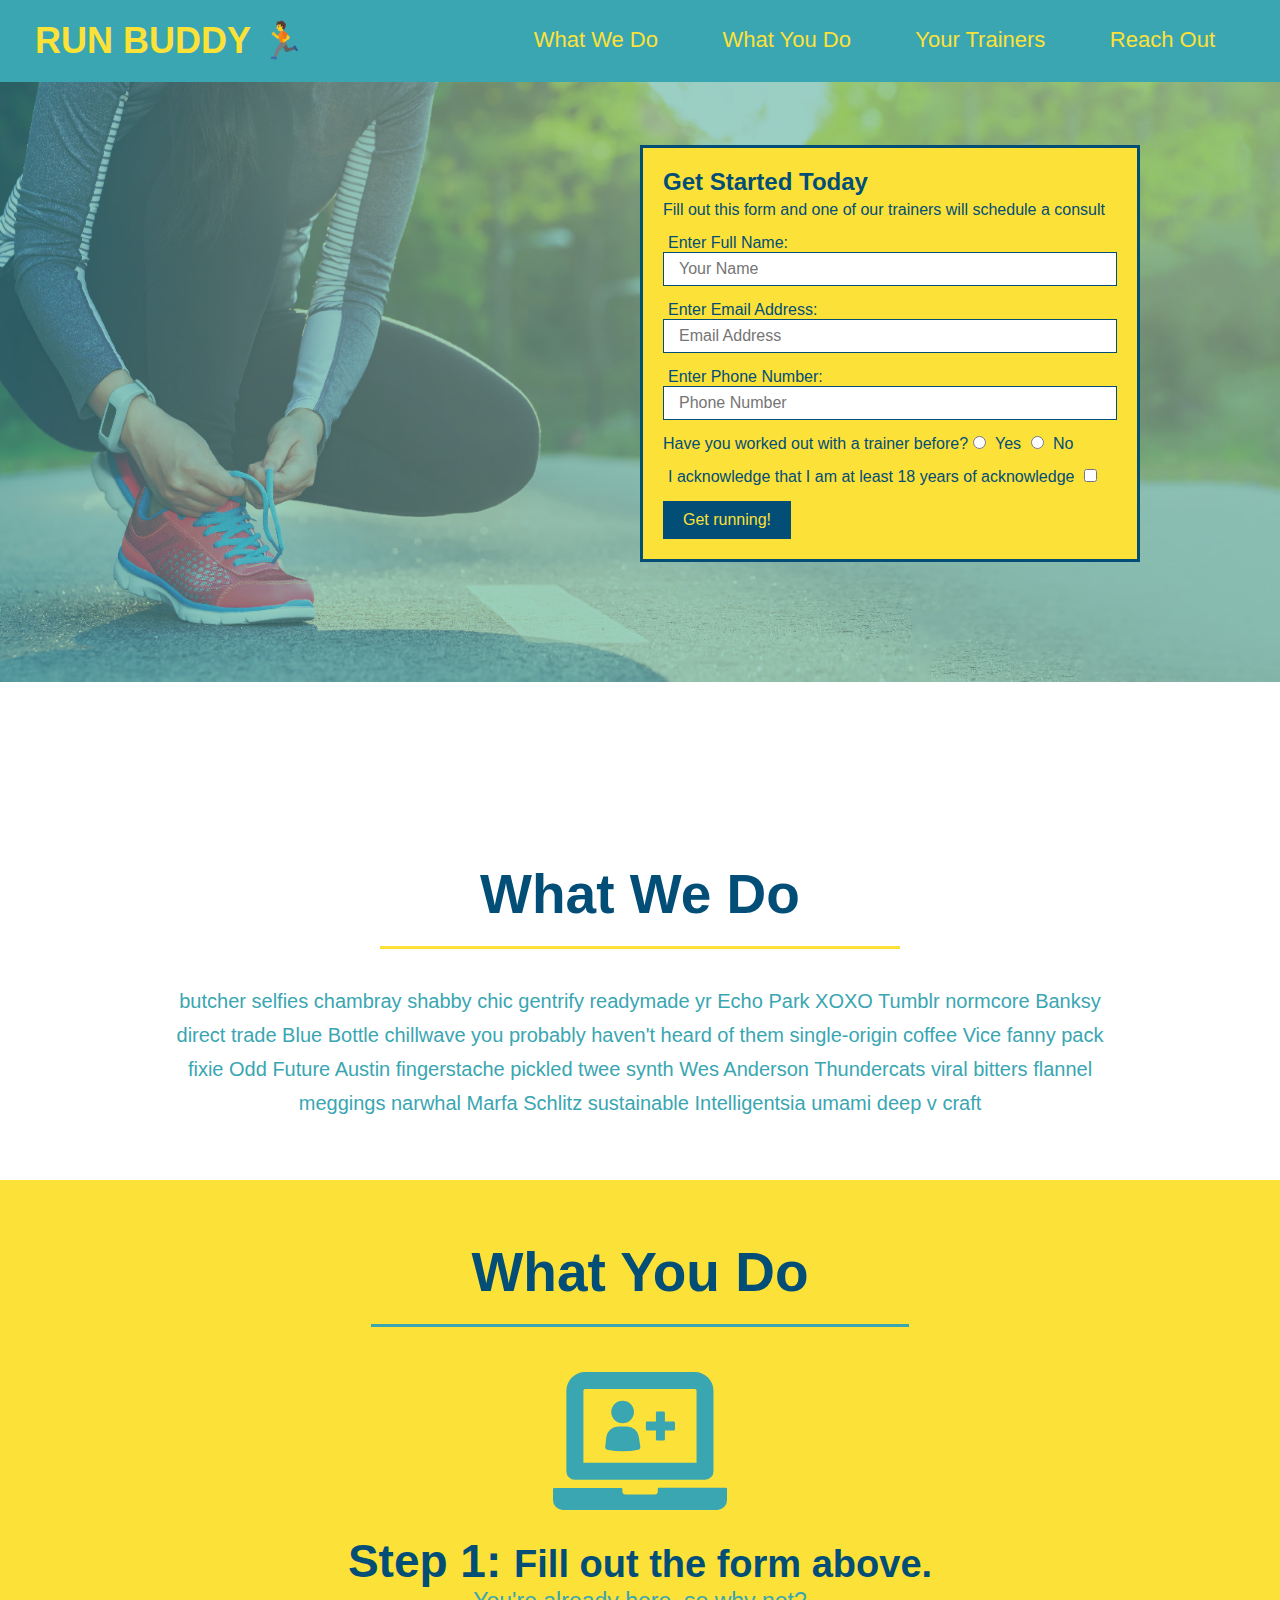
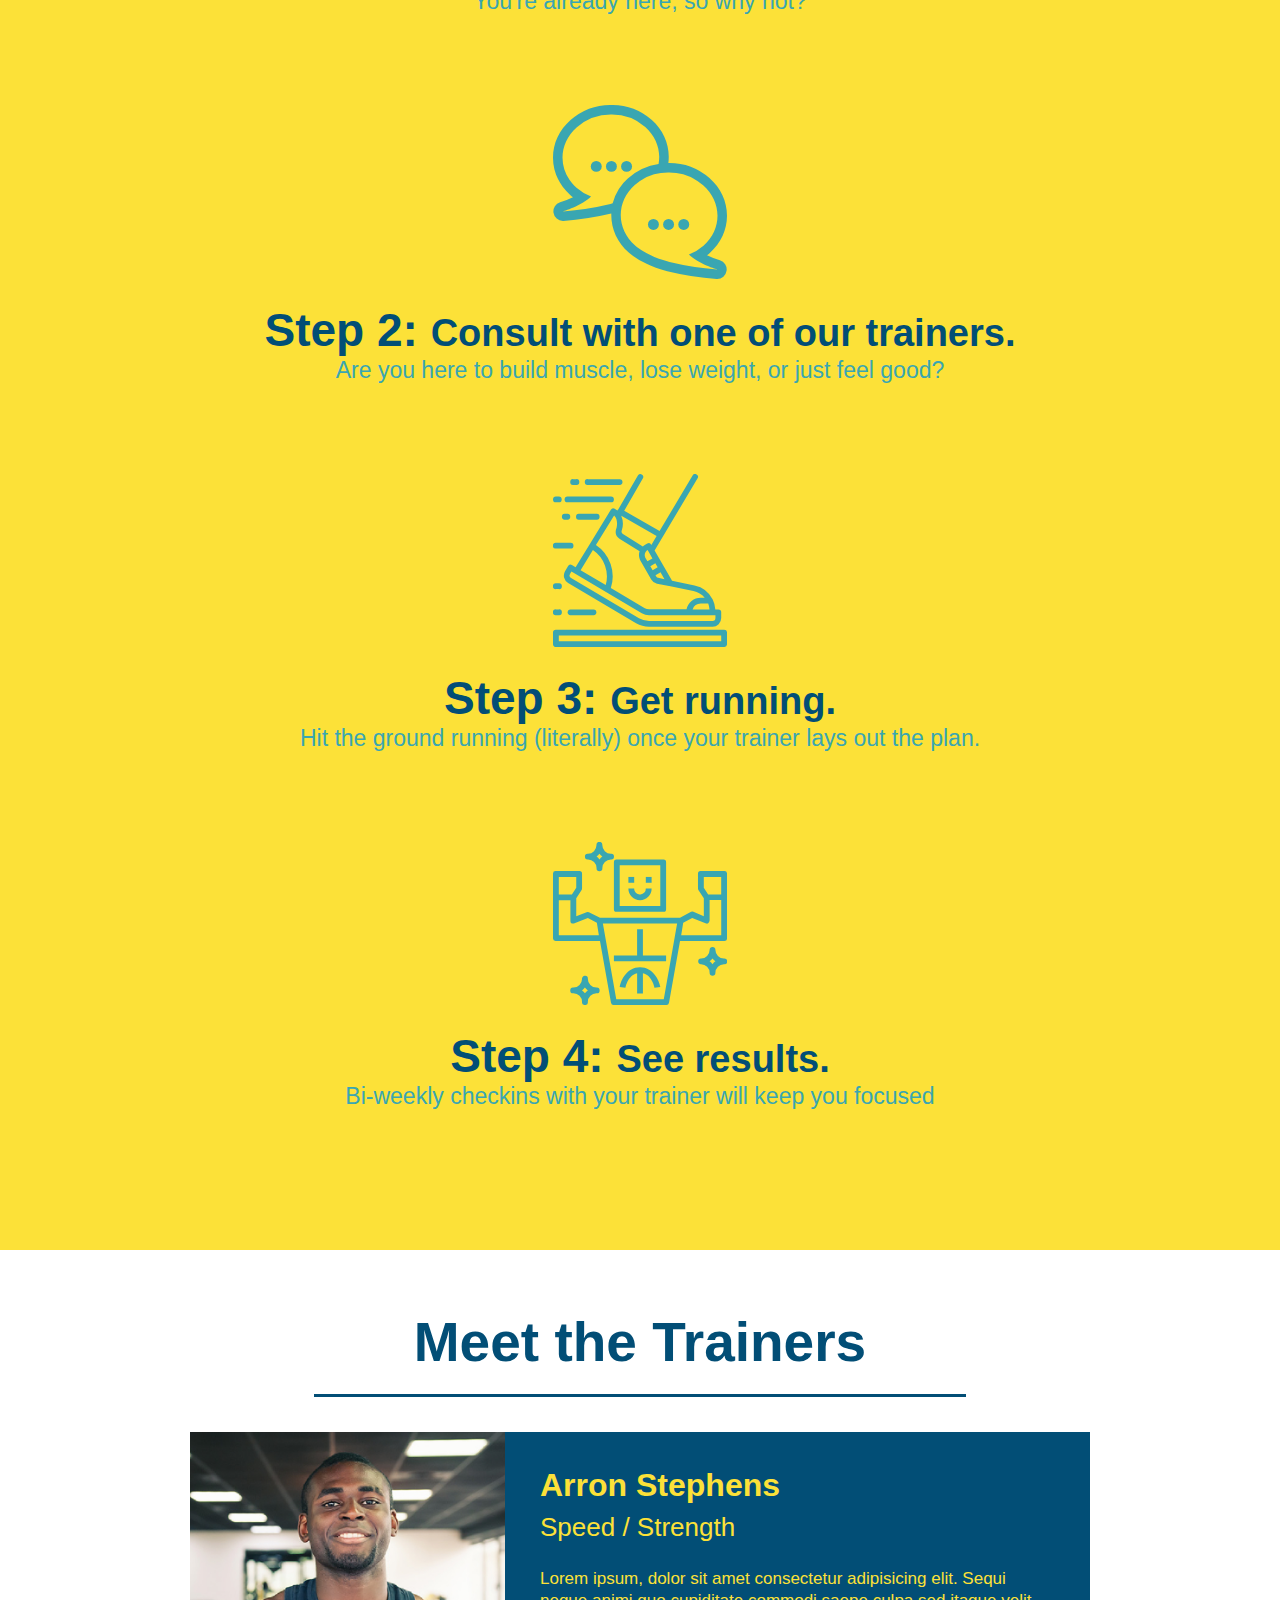
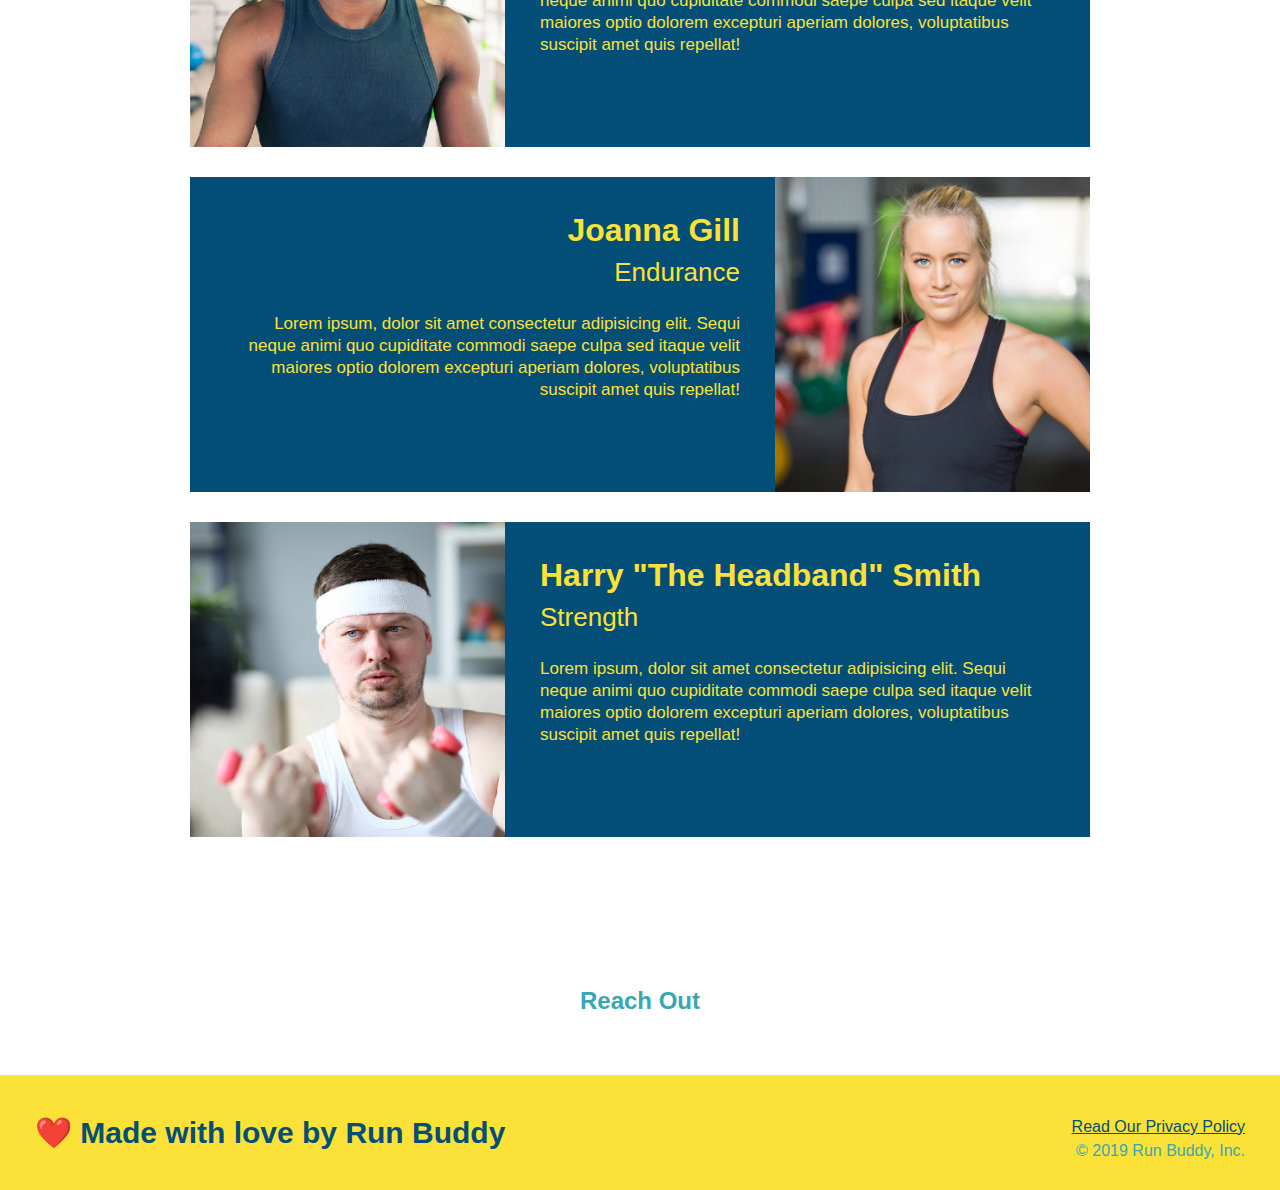
==== index.html @ ec2bb110 "completed meet the trainers section" ====
<!DOCTYPE html>
<html lang="en">
  <head>
    <link rel="stylesheet" href="./assets/css/style.css" />
    <meta charset="utf-8" />
    <title>Run Buddy</title>
  </head>

  <body>
    <!-- navigation -->
    <header>
      <h1>
        <a href="/">RUN BUDDY 🏃</a>
      </h1>
      <nav>
        <!-- Unordered list element -->
        <ul>
          <!-- List item element -->
          <li>
            <!-- Anchor element -->
            <a href="#what-we-do">What We Do</a>
          </li>
          <li>
            <a href="#what-you-do">What You Do</a>
          </li>
          <li>
            <a href="#your-trainers">Your Trainers</a>
          </li>
          <li>
            <a href="#reach-out">Reach Out</a>
          </li>
        </ul>
      </nav>
    </header>

    <section class="hero">
      <div class="hero-form">
        <h3>Get Started Today</h3>
        <p>
          Fill out this form and one of our trainers will schedule a consult
        </p>
        <form>
          <label for="name">Enter Full Name:</label>
          <input
            type="text"
            placeholder="Your Name"
            name="name"
            id="name"
            class="form-input"
          />
          <label for="email">Enter Email Address:</label>
          <input
            type="email"
            placeholder="Email Address"
            name="email"
            id="email"
            class="form-input"
          />
          <label for="phone">Enter Phone Number:</label>
          <input
            type="tel"
            placeholder="Phone Number"
            name="phone"
            id="phone"
            class="form-input"
          />
          <p>
            Have you worked out with a trainer before?
            <input type="radio" name="trainer-confirm" id="trainer-yes" />
            <label for="trainer-yes">Yes</label>
            <input type="radio" name="trainer-confirm" id="trainer-no" />
            <label for="trainer-no">No</label>
          </p>
          <p>
            <label for="checkbox">
              I acknowledge that I am at least 18 years of acknowledge
            </label>
            <input type="checkbox" name="confirm-age" id="checkbox" />
          </p>
          <button type="submit" class="button">Get running!</button>
        </form>
      </div>
    </section>

    <!-- hero/jumbotron -->
    <section></section>

    <!-- "what we do" section -->
    <section id="what-we-do" class="intro">
      <h2 class="section-title primary-border">What We Do</h2>
      <p>
        butcher selfies chambray shabby chic gentrify readymade yr Echo Park
        XOXO Tumblr normcore Banksy direct trade Blue Bottle chillwave you
        probably haven't heard of them single-origin coffee Vice fanny pack
        fixie Odd Future Austin fingerstache pickled twee synth Wes Anderson
        Thundercats viral bitters flannel meggings narwhal Marfa Schlitz
        sustainable Intelligentsia umami deep v craft
      </p>
    </section>

    <!-- "what you do" section-->
    <section id="what-you-do" class="steps" >
      <h2 class="section-title secondary-border">What You Do</h2>
      <div>
        <img src="./assets/images/step-1.svg" alt="" />
        <h3>Step 1: <span>Fill out the form above.</span></h3>
        <p>You're already here, so why not?</p>
      </div>
      <div>
        <img src="./assets/images/step-2.svg" alt="" />
        <h3>Step 2: <span>Consult with one of our trainers.</span></h3>
        <p>Are you here to build muscle, lose weight, or just feel good?</p>
      </div>
      <div>
        <img src="./assets/images/step-3.svg" alt="" />
        <h3>Step 3: <span>Get running.</span></h3>
        <p>
          Hit the ground running (literally) once your trainer lays out the
          plan.
        </p>
      </div>
      <div>
        <img src="./assets/images/step-4.svg" alt="" />
        <h3>Step 4: <span>See results.</span></h3>
        <p>Bi-weekly checkins with your trainer will keep you focused</p>
      </div>
    </section>

    <!-- "meet the trainers" section -->
    <section id="your-trainers" class="trainers">
      <h2 class="section-title primary-header">
          Meet the Trainers
        </h2>
        <article class="trainer">
          <img src="./assets/images/trainer-1.jpg" alt="Arron Stephens in his workout clothes, ready to pump iron" />
          <div class="trainer-bio text-left">
            <h3>Arron Stephens</h3>
            <h4>Speed / Strength</h4>
            <p>
              Lorem ipsum, dolor sit amet consectetur adipisicing elit. Sequi neque animi quo cupiditate commodi saepe culpa sed
              itaque velit maiores optio dolorem excepturi aperiam dolores, voluptatibus suscipit amet quis repellat!
            </p>
          </div>
        </article>
        <article class="trainer">
          <div class="trainer-bio text-right">
            <h3>Joanna Gill</h3>
            <h4>Endurance</h4>
            <p>
              Lorem ipsum, dolor sit amet consectetur adipisicing elit. Sequi neque animi quo cupiditate commodi saepe culpa sed
              itaque velit maiores optio dolorem excepturi aperiam dolores, voluptatibus suscipit amet quis repellat!
            </p>
          </div>
          <img src="./assets/images/trainer-2.jpg" alt="Joanna Gill cooling off after a workout" />
        </article>
        <article class="trainer">
          <img src="./assets/images/trainer-3.jpg" alt="Harry Smith wearing a headband and lifting comically small pink weights" />
          <div class="trainer-bio text-left">
            <h3>Harry "The Headband" Smith</h3>
            <h4>Strength</h4>
            <p>
              Lorem ipsum, dolor sit amet consectetur adipisicing elit. Sequi neque animi quo cupiditate commodi saepe culpa sed
              itaque velit maiores optio dolorem excepturi aperiam dolores, voluptatibus suscipit amet quis repellat!
            </p>
          </div>
        </article>
    </section>

    <!-- "reach out" section -->
    <section id="reach-out" class="intro" >
      <h2>Reach Out</h2>
    </section>

    <!-- footer -->
    <footer>
      <h2>❤️ Made with love by Run Buddy</h2>
      <div>
        <a href="#">Read Our Privacy Policy</a><br />
        &copy; 2019 Run Buddy, Inc.
      </div>
    </footer>
  </body>
</html>
---- assets/css/style.css ----
* {
  margin: 0;
  padding: 0;
  box-sizing: border-box;
}

body {
  /* more on this crazy aplphanumerical value in a minute! */
  color: #39a6b2;
  font-family: Helvetica, Arial, sans-serif;
}
/* apply styles to <header> */
header {
  padding: 20px 35px;
  background-color: #39a6b2;
}
header h1 {
  font-weight: bold;
  font-size: 36px;
  color: #fce138;
  margin: 0;
  display: inline;
}

header a {
  text-decoration: none;
  color: #fce138;
}

header nav {
  float: right;
  margin: 7px 0;
}

header nav ul li {
  display: inline;
}

header nav ul li a {
  margin: 0 30px;
  font-weight: lighter;
  font-size: 22px;
}

footer {
  background: #fce138;
  width: 100%;
  padding: 40px 35px;
}

footer h2 {
  display: inline;
  color: #024e76;
  font-size: 30px;
  margin: 0;
}

footer div {
  float: right;
  line-height: 1.5;
  text-align: right;
}

footer a {
  color: #024e76;
}

section {
  padding: 60px;
}

/* Hero Style Start */
.hero {
  background-image: url("../images/hero-bg.jpg");
  height: 600px;
  background-size: cover;
  background-position: center;
  position: relative;
}

.hero-form {
  background-color: #fce138;
  padding: 20px;
  width: 500px;
  color: #024e76;
  border: solid 3px #024e76;
  position: absolute;
  bottom: 120px;
  right: 140px;
}

.hero-form h3 {
  font-size: 24px;
  margin: 0;
}

.hero-form p {
  margin: 5px 0 15px 0;
}

.hero-form label {
  margin: 0 5px;
}

.form-input {
  border: 1px solid #024e76;
  display: block;
  padding: 7px 15px;
  font-size: 16px;
  color: #024e76;
  width: 100%;
  margin-bottom: 15px;
}

.button {
  padding: 10px 20px;
  background-color: #024e76;
  color: #fce138;
  border: none;
  font-size: 16px;
}
/* Hero Style End */

.intro {
    text-align: center;
}

.intro p {
    line-height: 1.7;
    color: #39a6b2;
    width: 80%;
    font-size: 20px;
    margin: 0 auto;
}

.steps {
    text-align: center;
    background: #fce138;
}

.steps h2 {

}

.section-title {
    font-size: 55px;
    color: #024e76;
    margin-bottom: 35px;
    padding: 0 100px 20px 100px;
    display: inline-block;
    border-bottom: 3px solid;
}

.primary-border {
    border-color: #fce138;
}

.secondary-border {
    border-color: #39a6b2;
}

.steps div {
    margin-bottom: 80px;
}

.steps img {
    width: 15%;
    margin: 10px 0;
}

.steps h3 {
    color: #024e76;
    font-size: 46px;
    margin-top: 10px;
}

.steps p {
    color: #39a6b2;
    font-size: 23px;
}

.steps span {
    font-size: 38px;
}

.trainers {
  text-align: center;
}

.trainer {
  width: 900px;
  margin: 0 auto 30px auto;
  background: #024e76;
  color: #fce138;
  overflow: auto;
}

.trainer img {
  width: 35%;
  float: left;
}

.trainer-bio {
  padding: 35px;
  float: left;
  width: 65%;
}

.text-left {
  text-align: left;
}

.text-right {
  text-align: right;
}

.trainer-bio h3 {
  font-size: 32px;
  margin-bottom: 8px;
}

.trainer-bio h4 {
  font-weight: lighter;
  font-size: 26px;
  margin-bottom: 25px;
}

.trainer-bio p {
  font-size: 17px;
  line-height: 1.3;
}
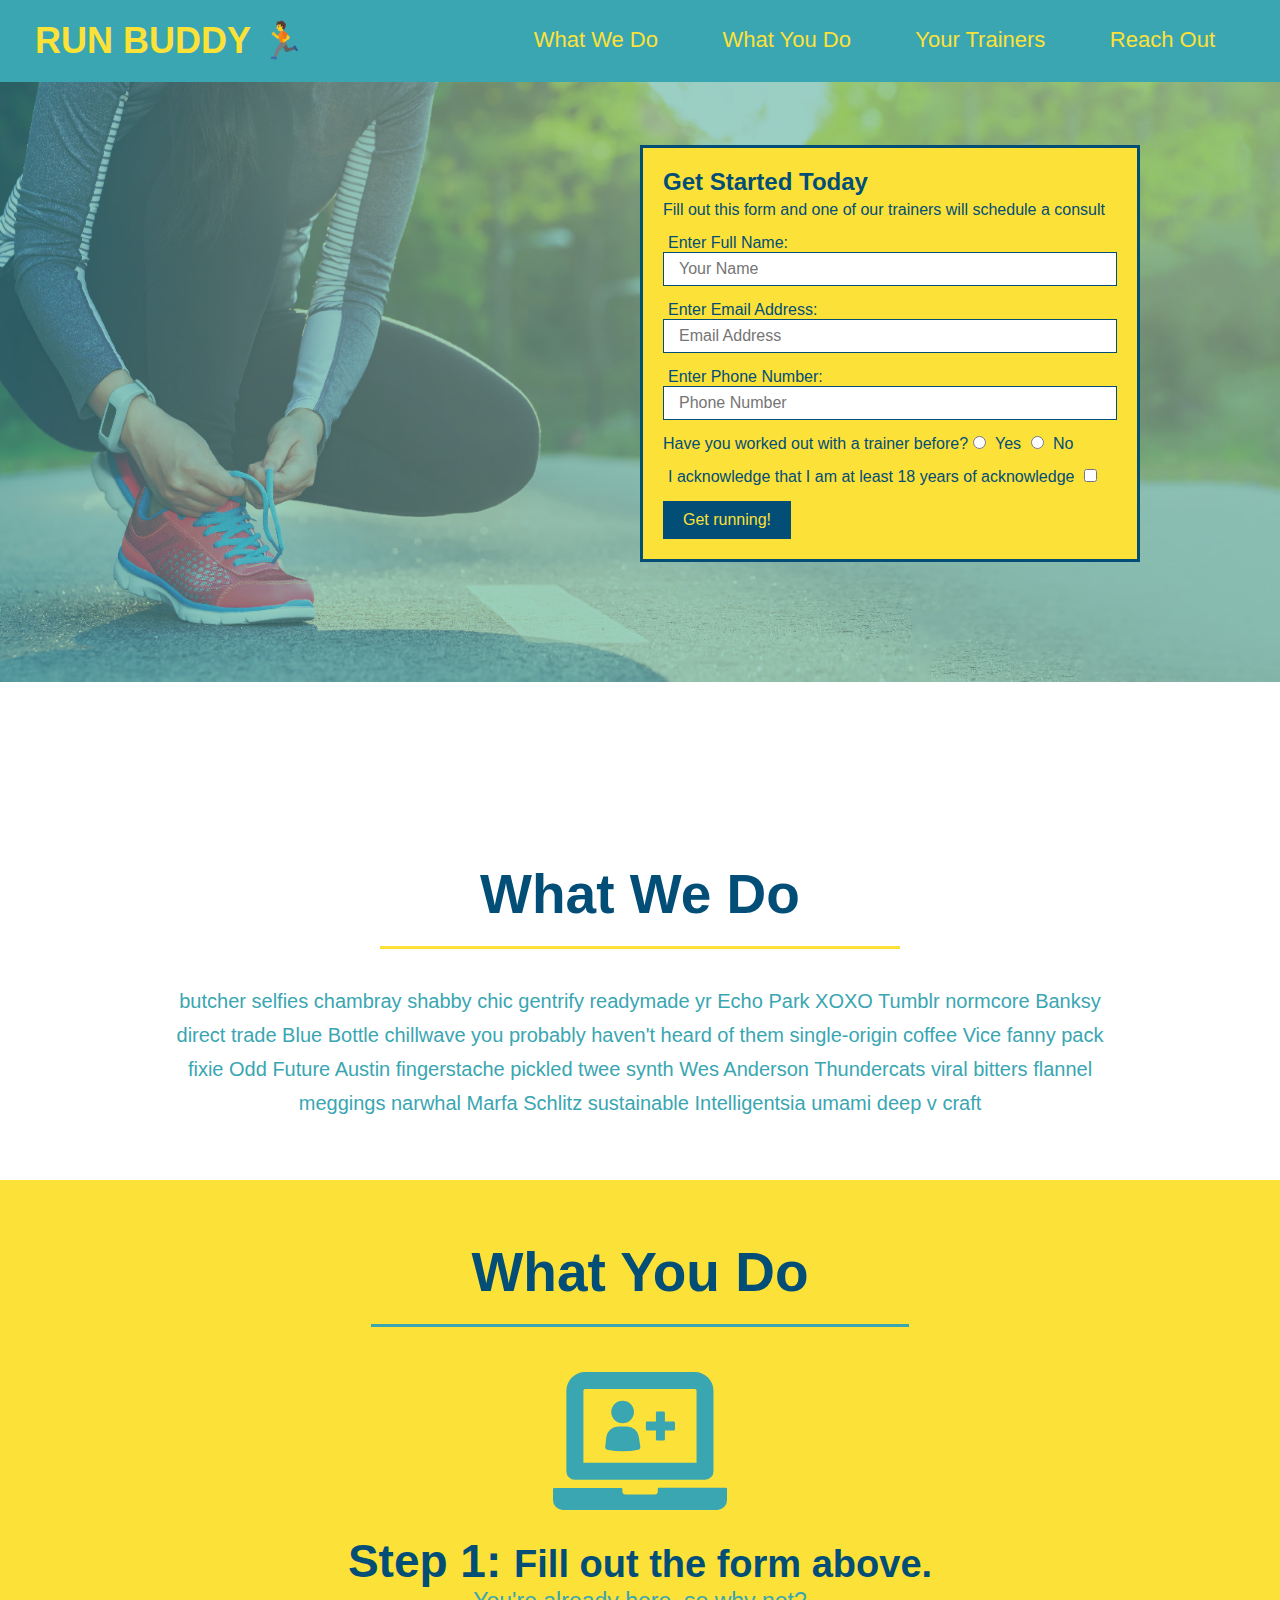
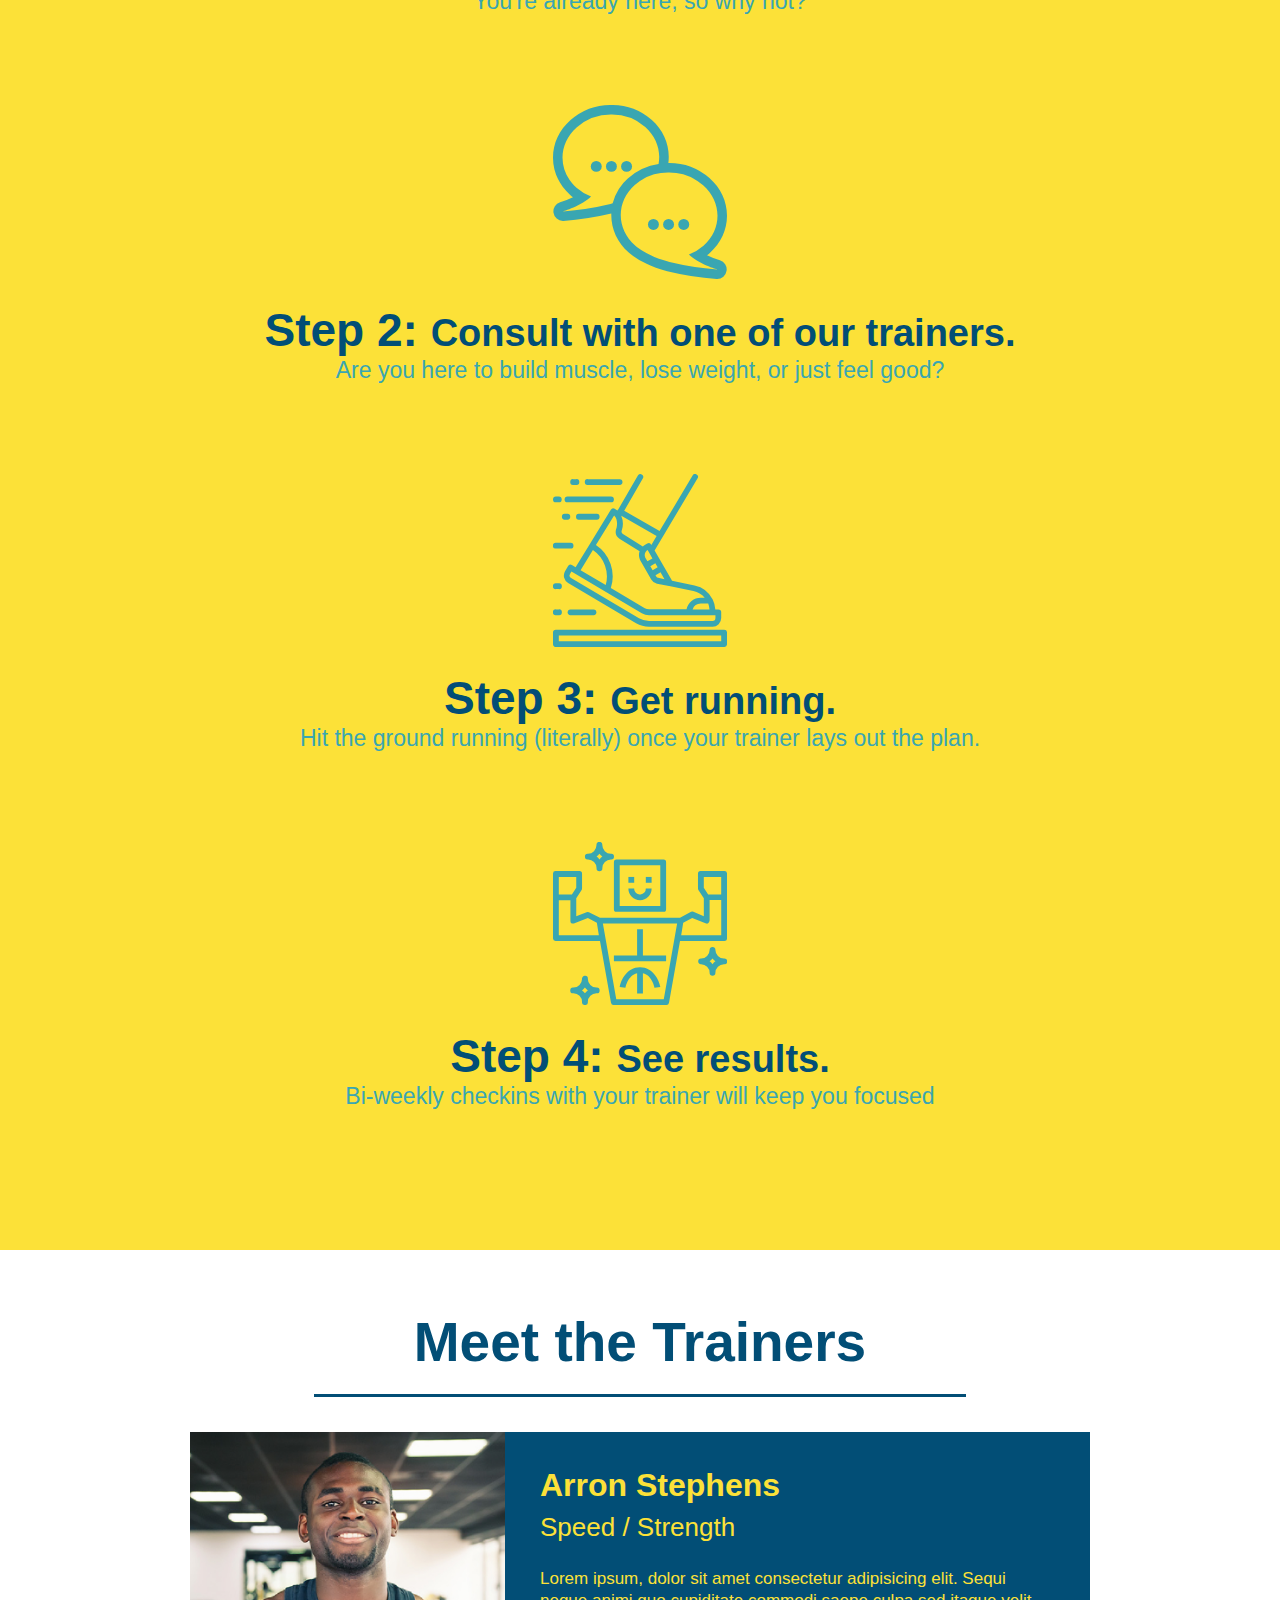
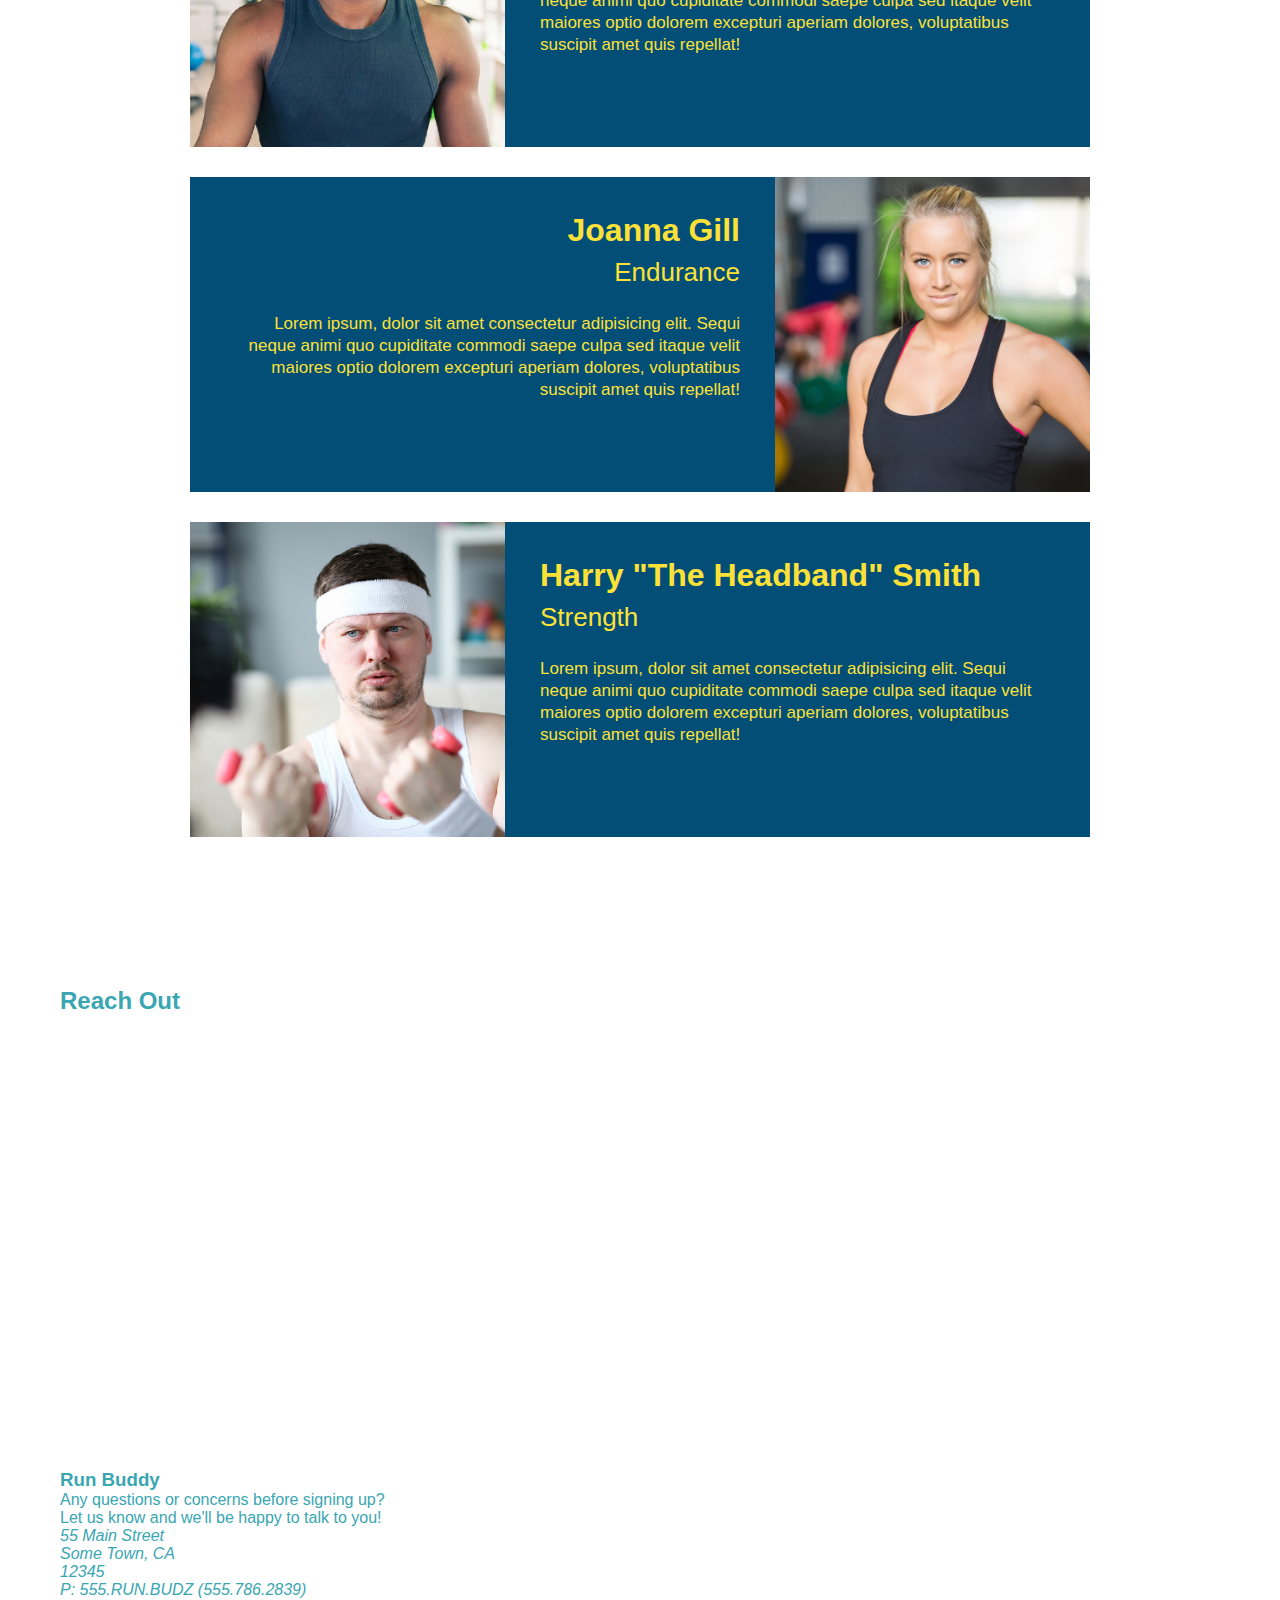
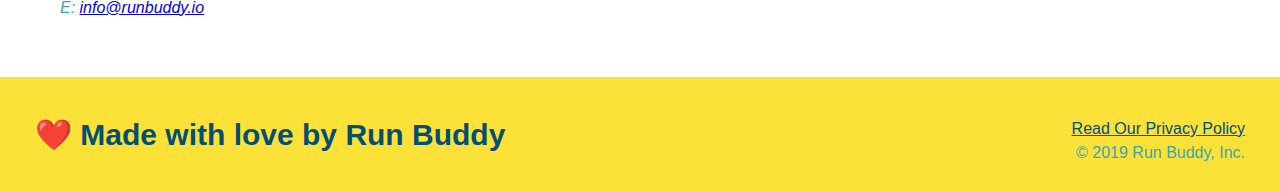
==== commit 838eb175: "added iframe" ====
--- a/index.html
+++ b/index.html
@@ -167,8 +167,32 @@
     </section>
 
     <!-- "reach out" section -->
-    <section id="reach-out" class="intro" >
+    <section>
       <h2>Reach Out</h2>
+      <div class="contact-info">
+        <iframe src="https://www.google.com/maps/embed?pb=!1m18!1m12!1m3!1d3228.2266850762553!2d-78.903827284459!3d35.99032742056463!2m3!1f0!2f0!3f0!3m2!1i1024!2i768!4f13.1!3m3!1m2!1s0x89ace46bf847dddb%3A0x18458f836fb5a9e6!2s555%20S%20Mangum%20St%2C%20Durham%2C%20NC%2027701!5e0!3m2!1sen!2sus!4v1651093810174!5m2!1sen!2sus" width="600" height="450" style="border:0;" allowfullscreen="" loading="lazy" referrerpolicy="no-referrer-when-downgrade"
+        width="400"
+        height="400"
+        style="border:0;"
+        allowfullscreen=""
+        loading="lazy">
+        </iframe>
+      </div>
+      <div>
+        <h3>Run Buddy</h3>
+        <p>
+          Any questions or concerns before signing up?
+          <br />
+          Let us know and we'll be happy to talk to you!
+        </p>
+        <address>
+          55 Main Street <br/>
+          Some Town, CA <br/>
+          12345<br />
+          P: 555.RUN.BUDZ (555.786.2839)<br/>
+          E: <a href="mailto:info@runbuddy.io">info@runbuddy.io</a>
+        </address>
+      </div>
     </section>
 
     <!-- footer -->
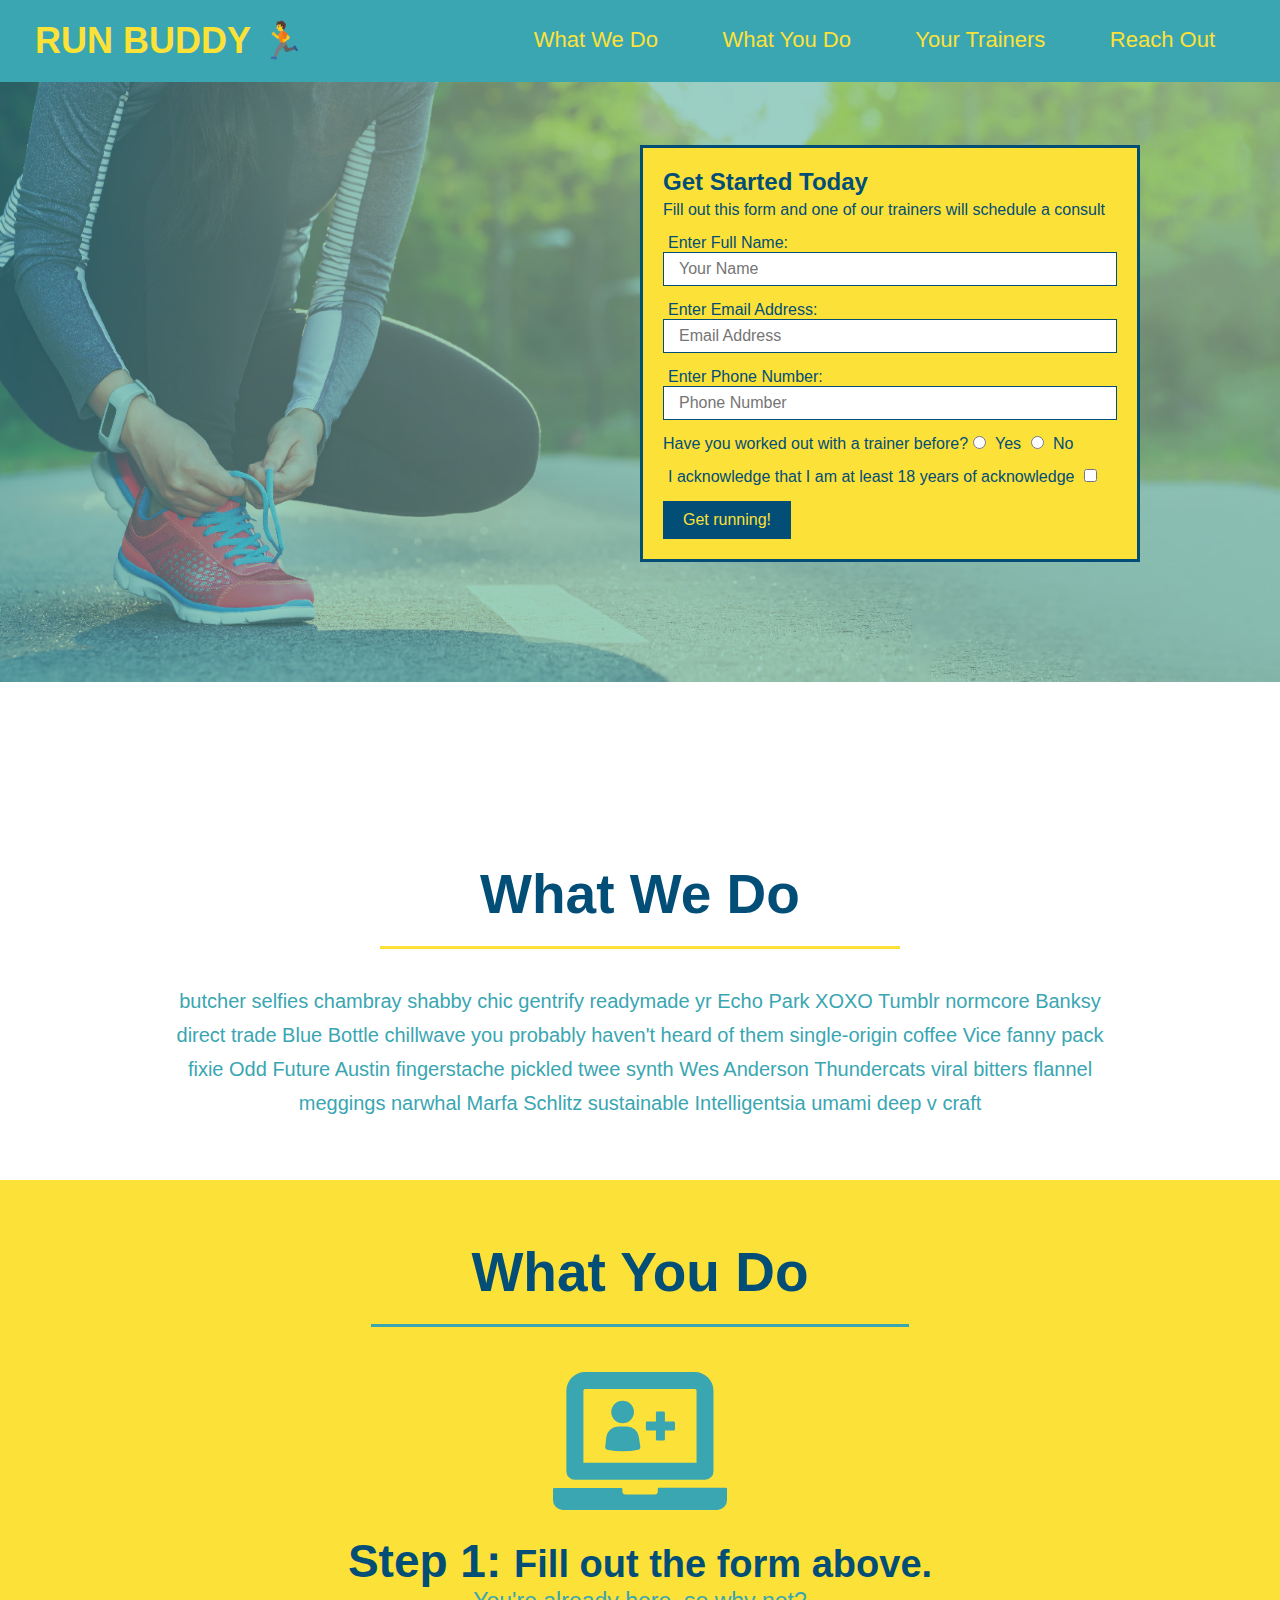
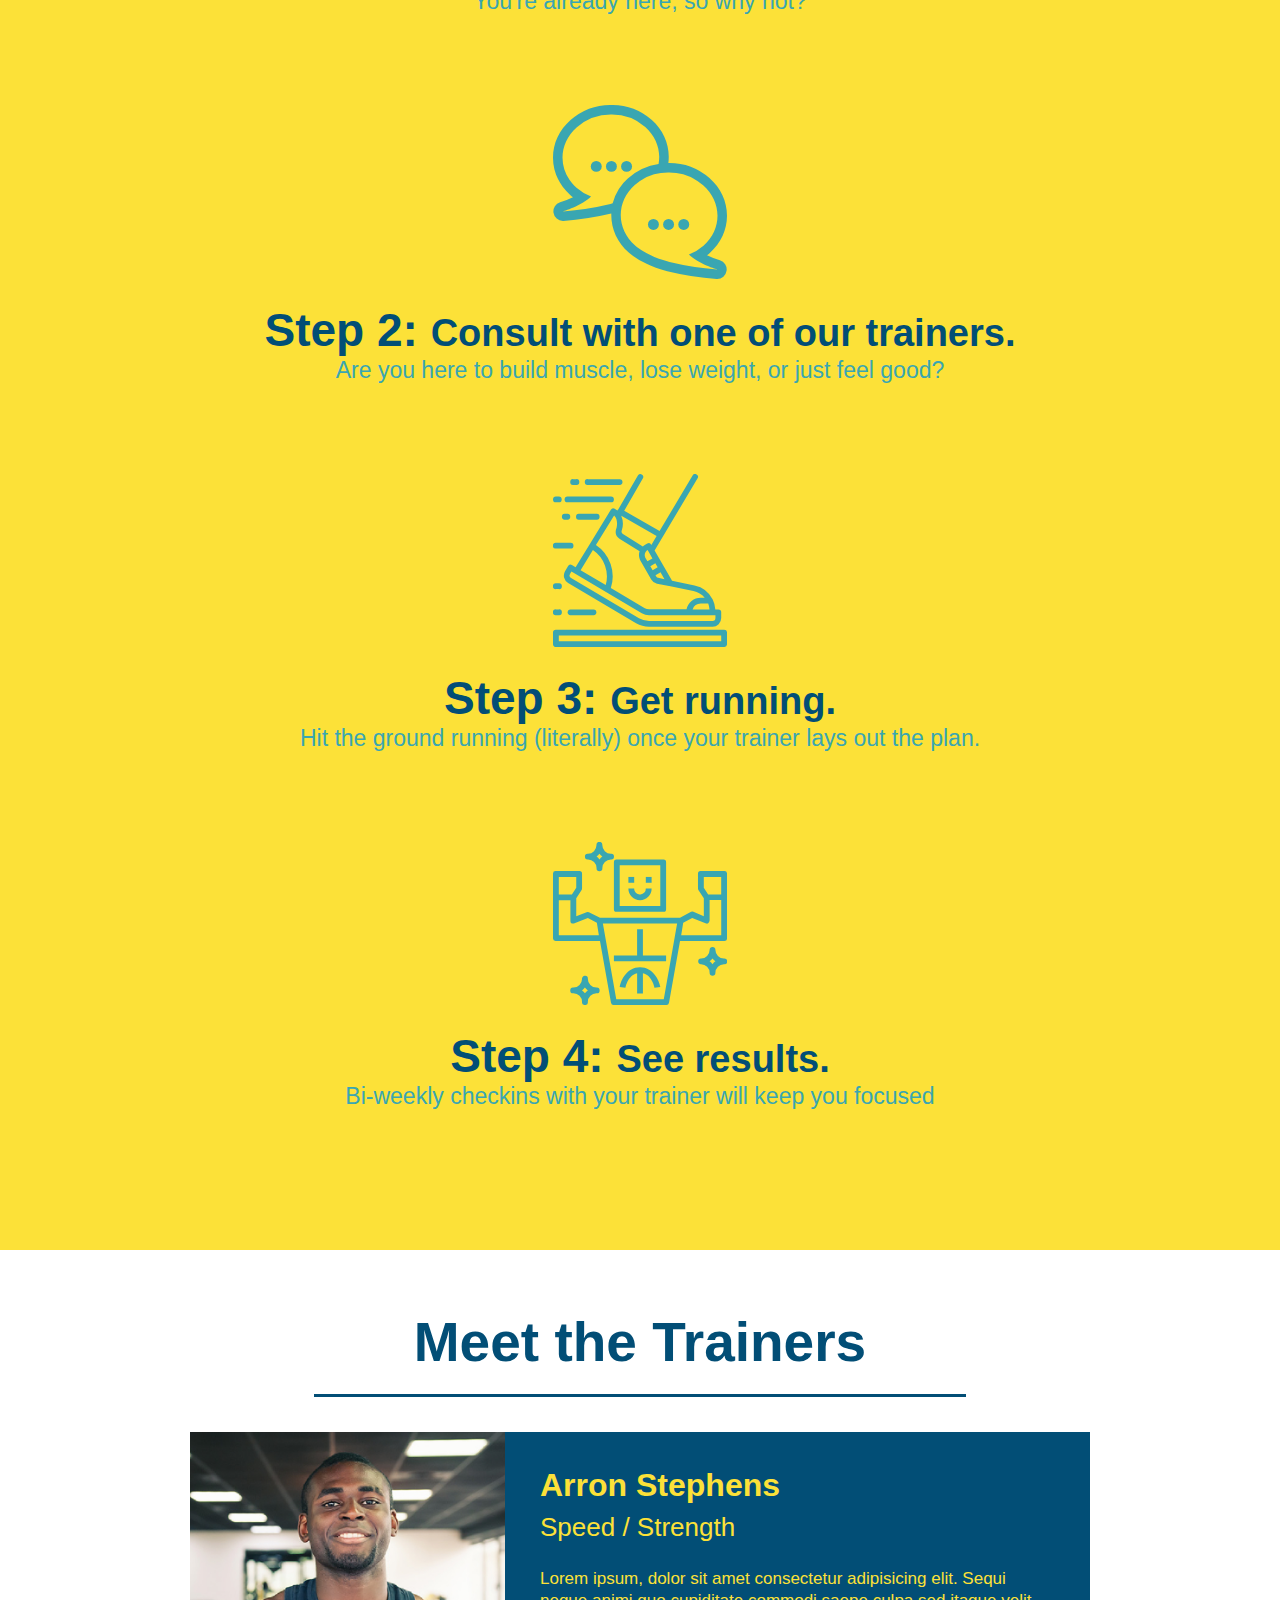
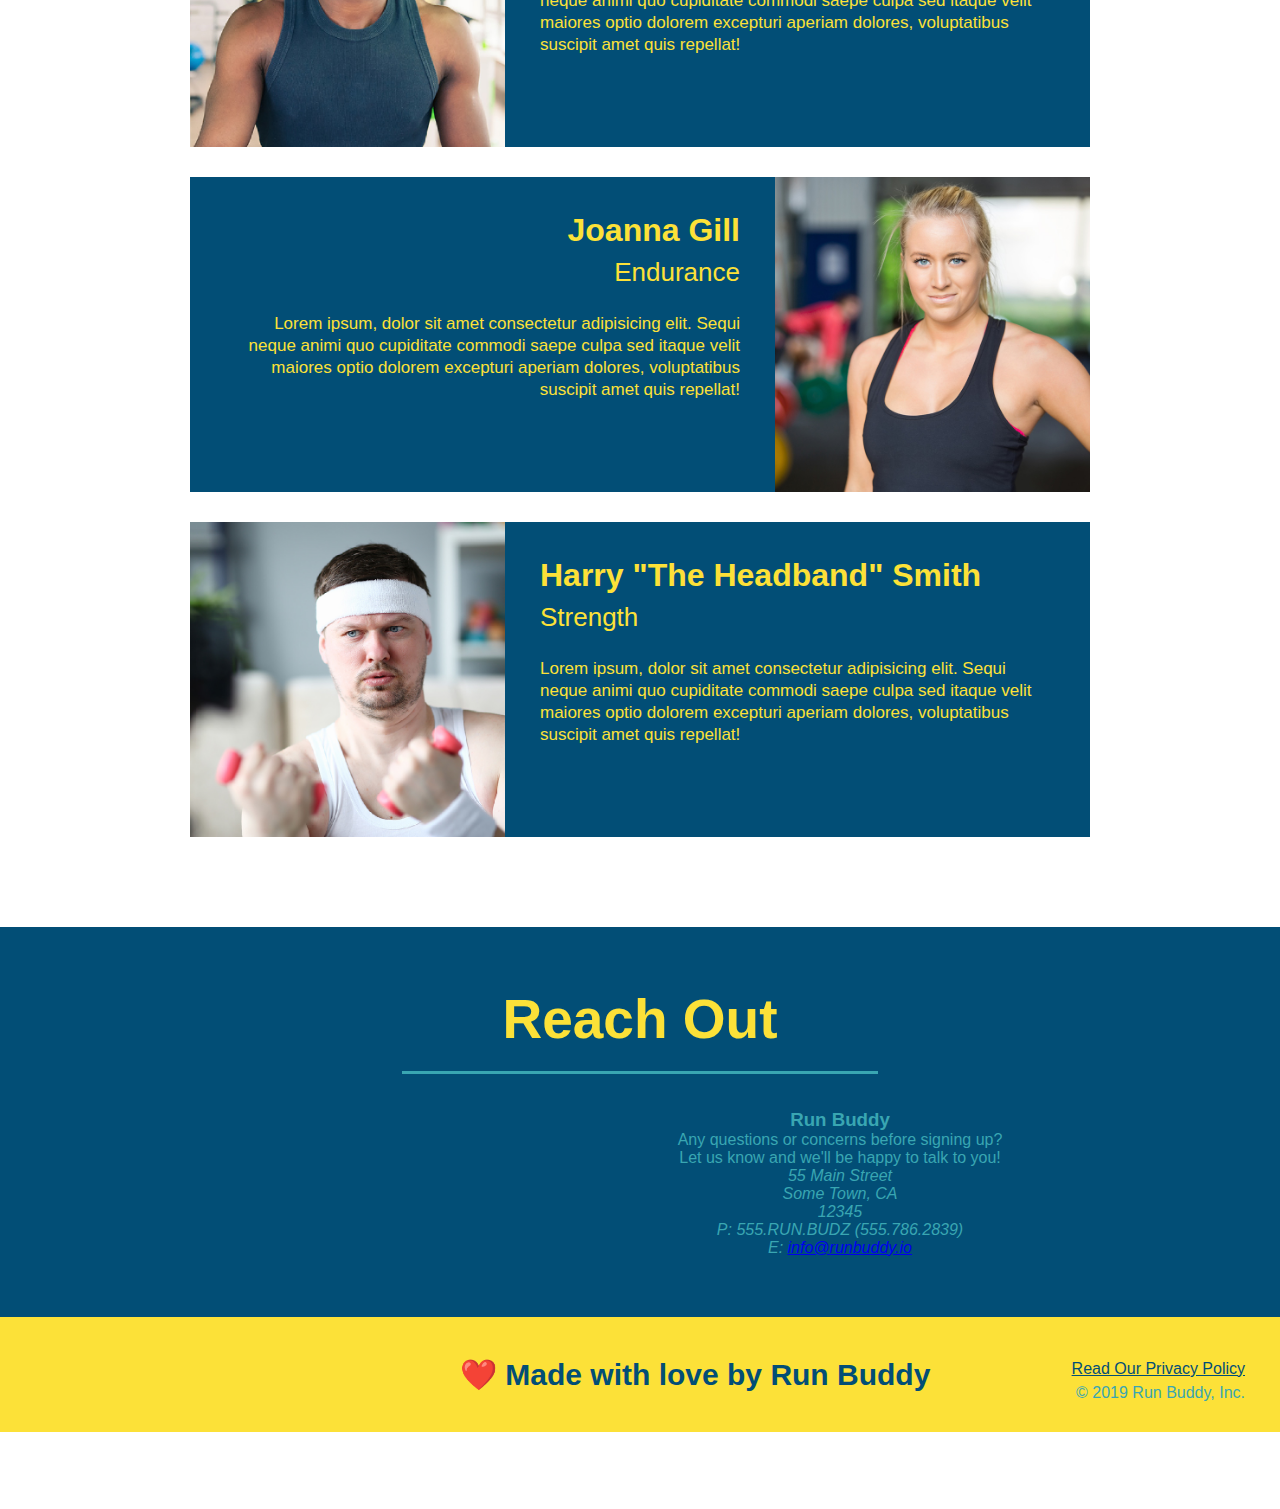
==== commit 66126eec: "styled contact info" ====
--- a/index.html
+++ b/index.html
@@ -167,10 +167,10 @@
     </section>
 
     <!-- "reach out" section -->
-    <section>
-      <h2>Reach Out</h2>
+    <section id="reach-out" class="contact">
+      <h2 class="section-title secondary-border">Reach Out</h2>
       <div class="contact-info">
-        <iframe src="https://www.google.com/maps/embed?pb=!1m18!1m12!1m3!1d3228.2266850762553!2d-78.903827284459!3d35.99032742056463!2m3!1f0!2f0!3f0!3m2!1i1024!2i768!4f13.1!3m3!1m2!1s0x89ace46bf847dddb%3A0x18458f836fb5a9e6!2s555%20S%20Mangum%20St%2C%20Durham%2C%20NC%2027701!5e0!3m2!1sen!2sus!4v1651093810174!5m2!1sen!2sus" width="600" height="450" style="border:0;" allowfullscreen="" loading="lazy" referrerpolicy="no-referrer-when-downgrade"
+        <iframe src="https://www.google.com/maps/embed?pb=!1m18!1m12!1m3!1d3228.2266850762553!2d-78.903827284459!3d35.99032742056463!2m3!1f0!2f0!3f0!3m2!1i1024!2i768!4f13.1!3m3!1m2!1s0x89ace46bf847dddb%3A0x18458f836fb5a9e6!2s555%20S%20Mangum%20St%2C%20Durham%2C%20NC%2027701!5e0!3m2!1sen!2sus!4v1651093810174!5m2!1sen!2sus"
         width="400"
         height="400"
         style="border:0;"
@@ -178,7 +178,7 @@
         loading="lazy">
         </iframe>
       </div>
-      <div>
+      <div class="contact-info">
         <h3>Run Buddy</h3>
         <p>
           Any questions or concerns before signing up?
--- a/assets/css/style.css
+++ b/assets/css/style.css
@@ -230,3 +230,27 @@
   line-height: 1.3;
 }
 
+.contact {
+  background-color: #024e76;
+  text-align: center;
+}
+
+.contact h2 {
+  color: #fce138;
+}
+
+.contact-info iframe {
+  width: 400px;
+  height: 400px;
+  float: left;
+}
+
+.contact-info div {
+  width: 410px;
+  display: inline-block;
+  vertical-align: top;
+  text-align: left;
+  margin: 30px 0 0 60px;
+  color: white;
+}
+
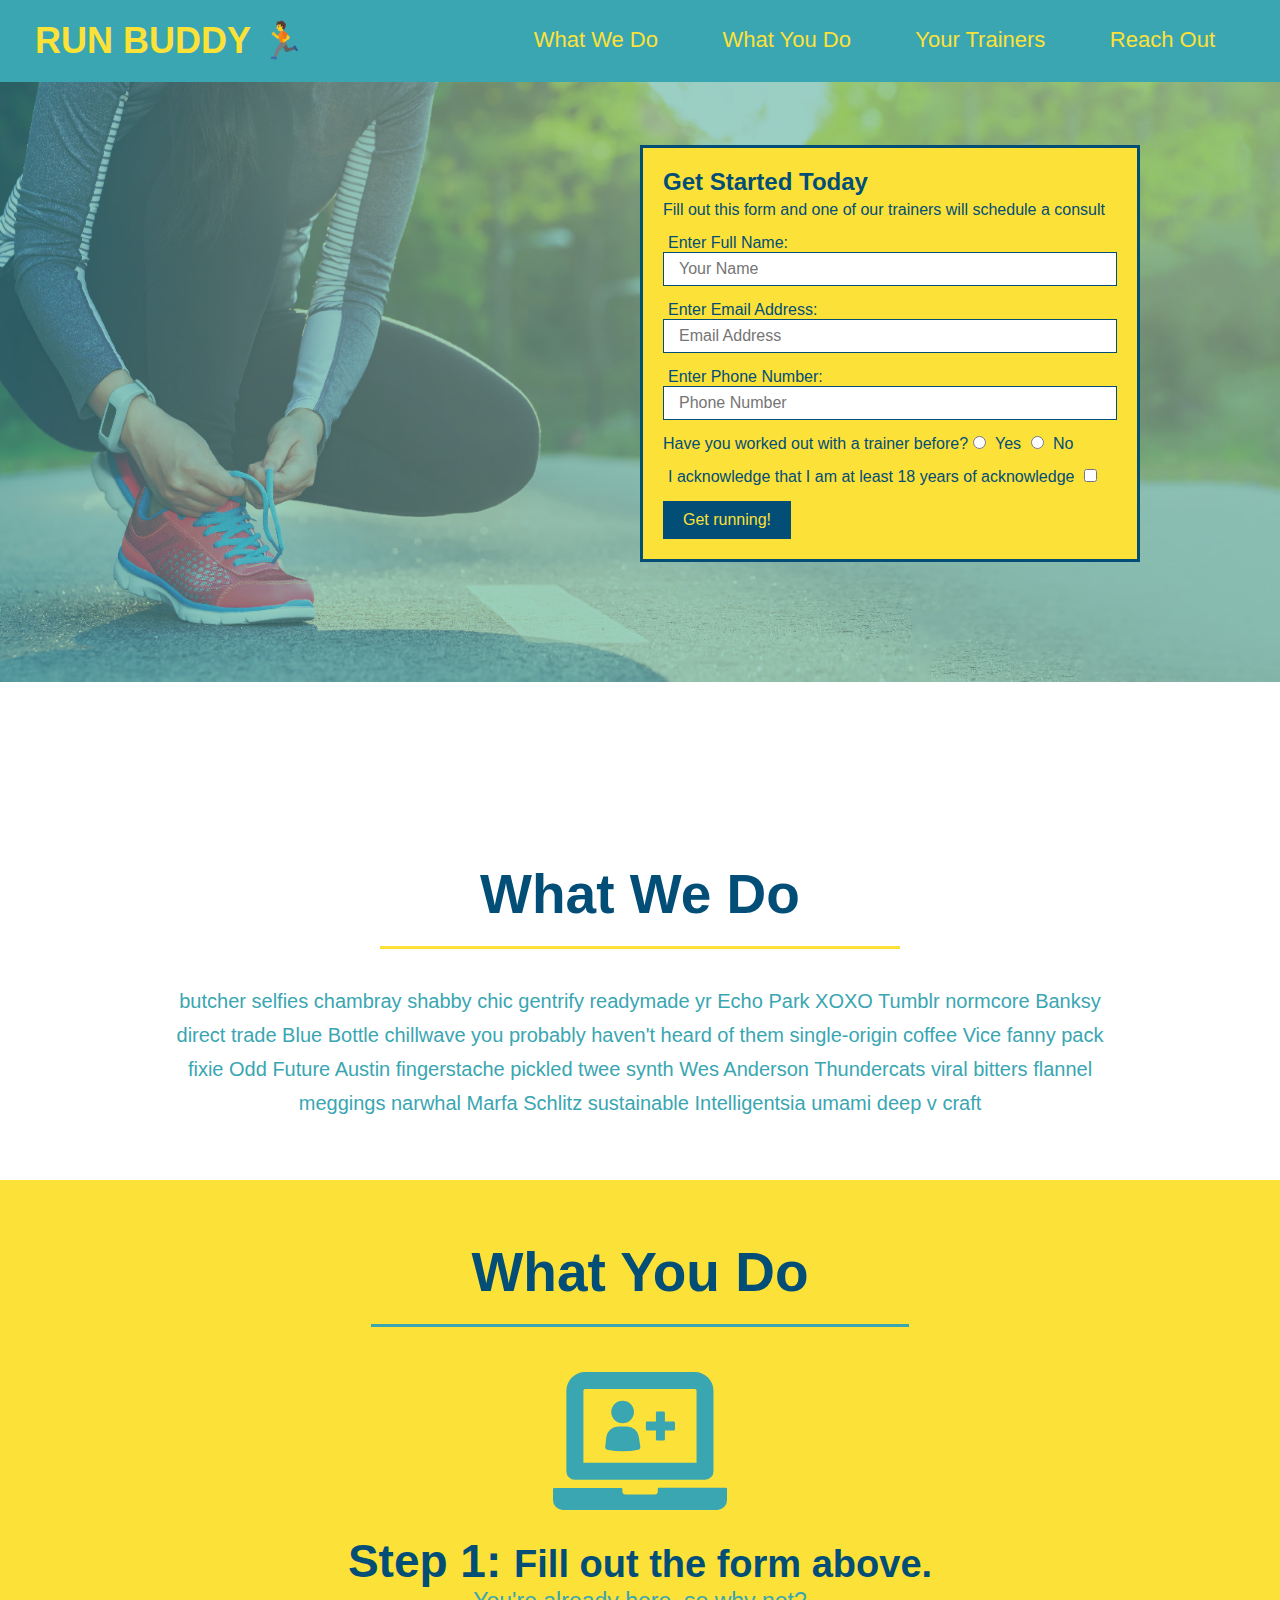
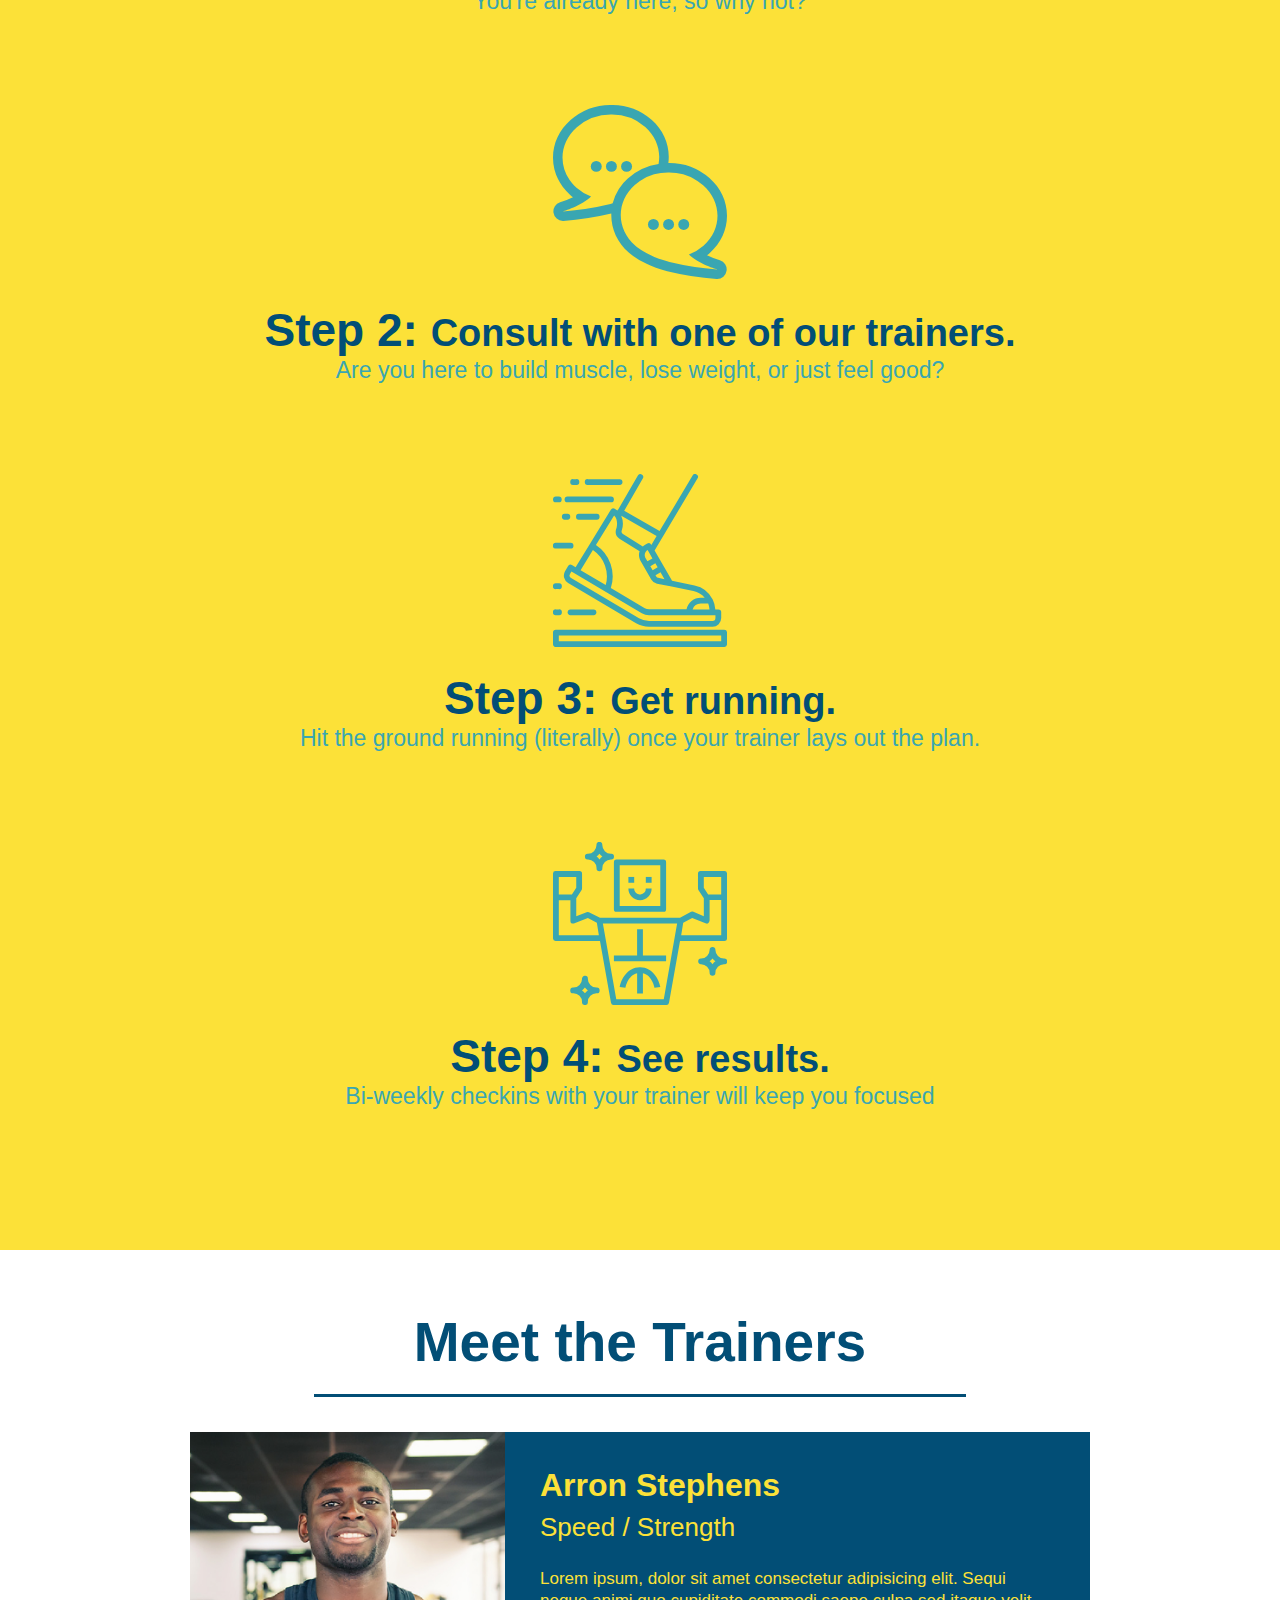
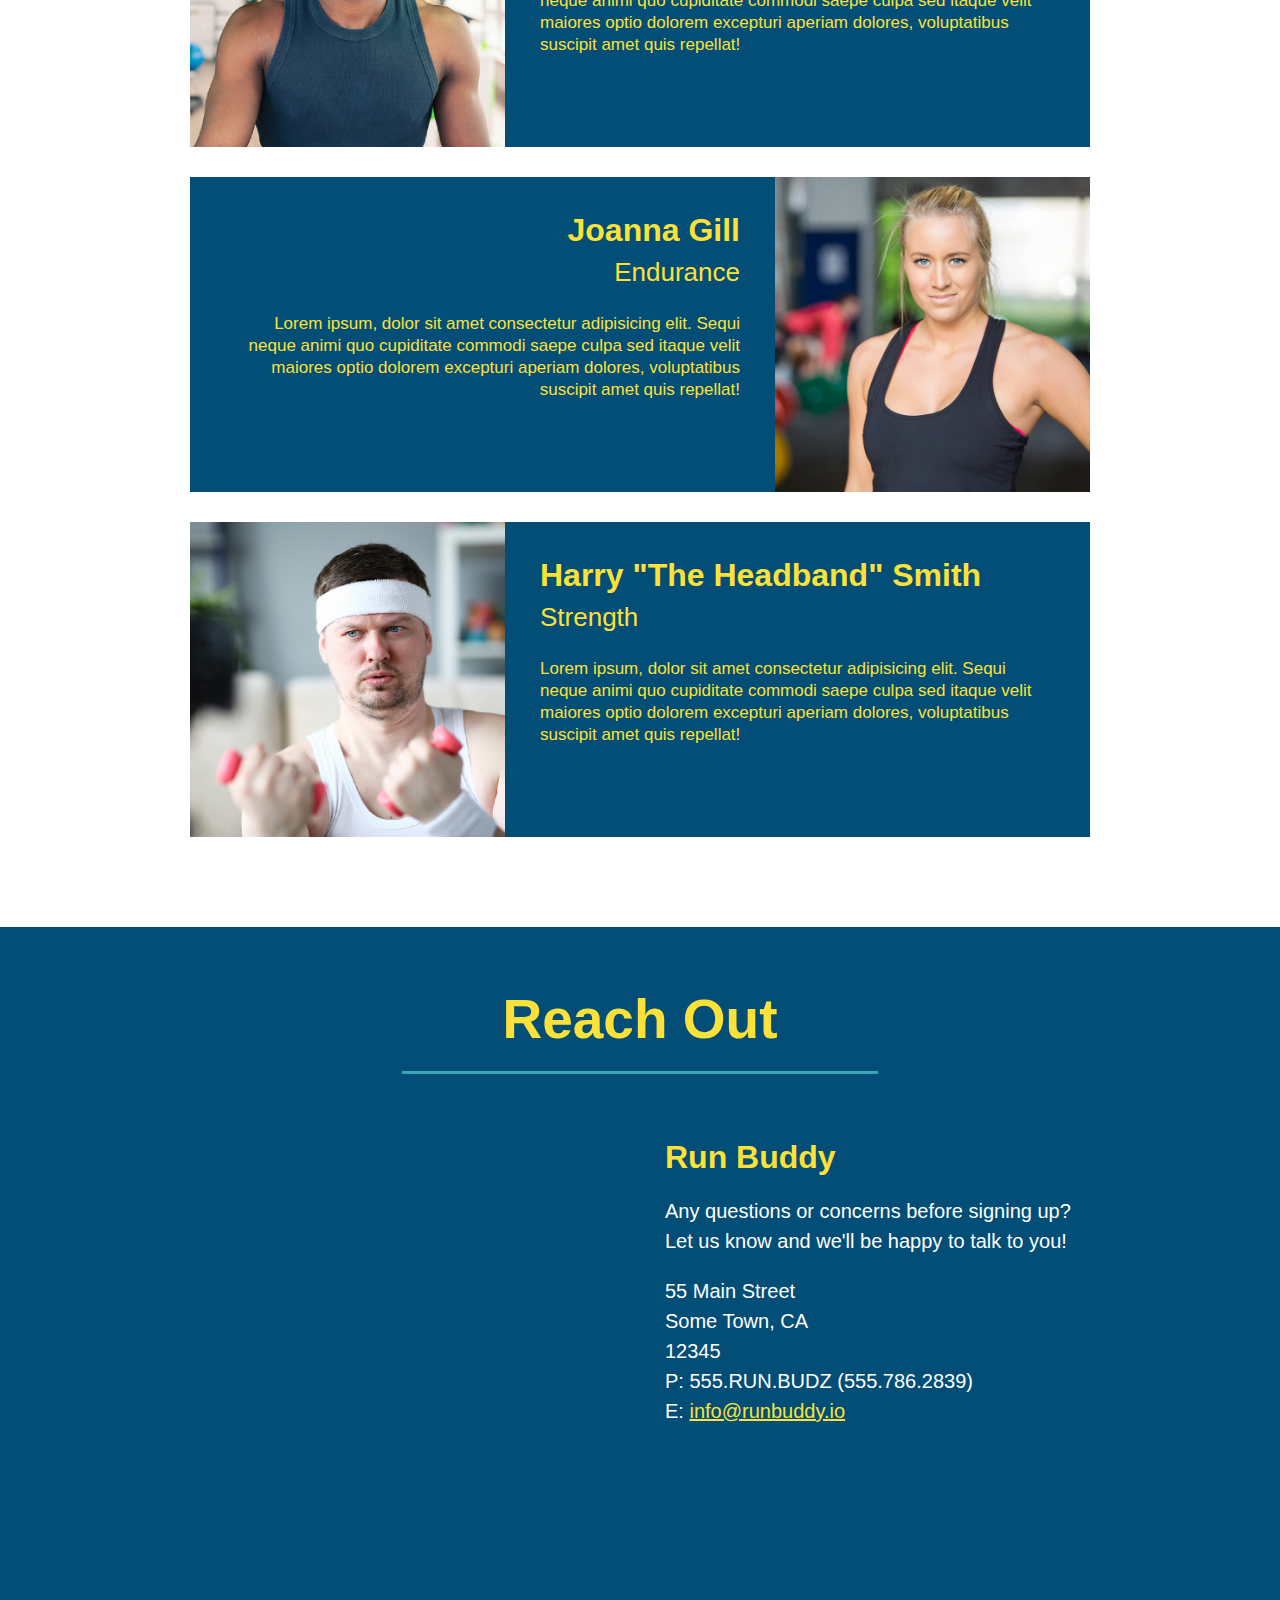
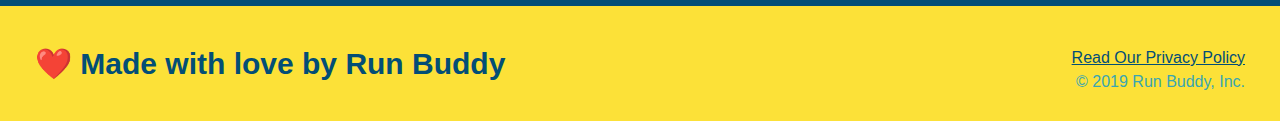
==== commit 01069fa9: "finished the reach out section" ====
--- a/index.html
+++ b/index.html
@@ -177,21 +177,21 @@
         allowfullscreen=""
         loading="lazy">
         </iframe>
-      </div>
-      <div class="contact-info">
-        <h3>Run Buddy</h3>
-        <p>
-          Any questions or concerns before signing up?
-          <br />
-          Let us know and we'll be happy to talk to you!
-        </p>
-        <address>
-          55 Main Street <br/>
-          Some Town, CA <br/>
-          12345<br />
-          P: 555.RUN.BUDZ (555.786.2839)<br/>
-          E: <a href="mailto:info@runbuddy.io">info@runbuddy.io</a>
-        </address>
+        <div class="contact-info">
+          <h3>Run Buddy</h3>
+          <p>
+            Any questions or concerns before signing up?
+            <br />
+            Let us know and we'll be happy to talk to you!
+          </p>
+          <address>
+            55 Main Street <br/>
+            Some Town, CA <br/>
+            12345<br />
+            P: 555.RUN.BUDZ (555.786.2839)<br/>
+            E: <a href="mailto:info@runbuddy.io">info@runbuddy.io</a>
+          </address>
+        </div>
       </div>
     </section>
 
--- a/assets/css/style.css
+++ b/assets/css/style.css
@@ -252,5 +252,21 @@
   text-align: left;
   margin: 30px 0 0 60px;
   color: white;
-}
-
+  padding-bottom: 100px;
+}
+
+.contact-info h3 {
+  color: #fce138;
+  font-size: 32px;
+}
+
+.contact-info p, .contact-info address {
+  margin: 20px 0;
+  line-height: 1.5;
+  font-size: 20px;
+  font-style: normal;
+}
+
+.contact-info a {
+  color: #fce138;
+}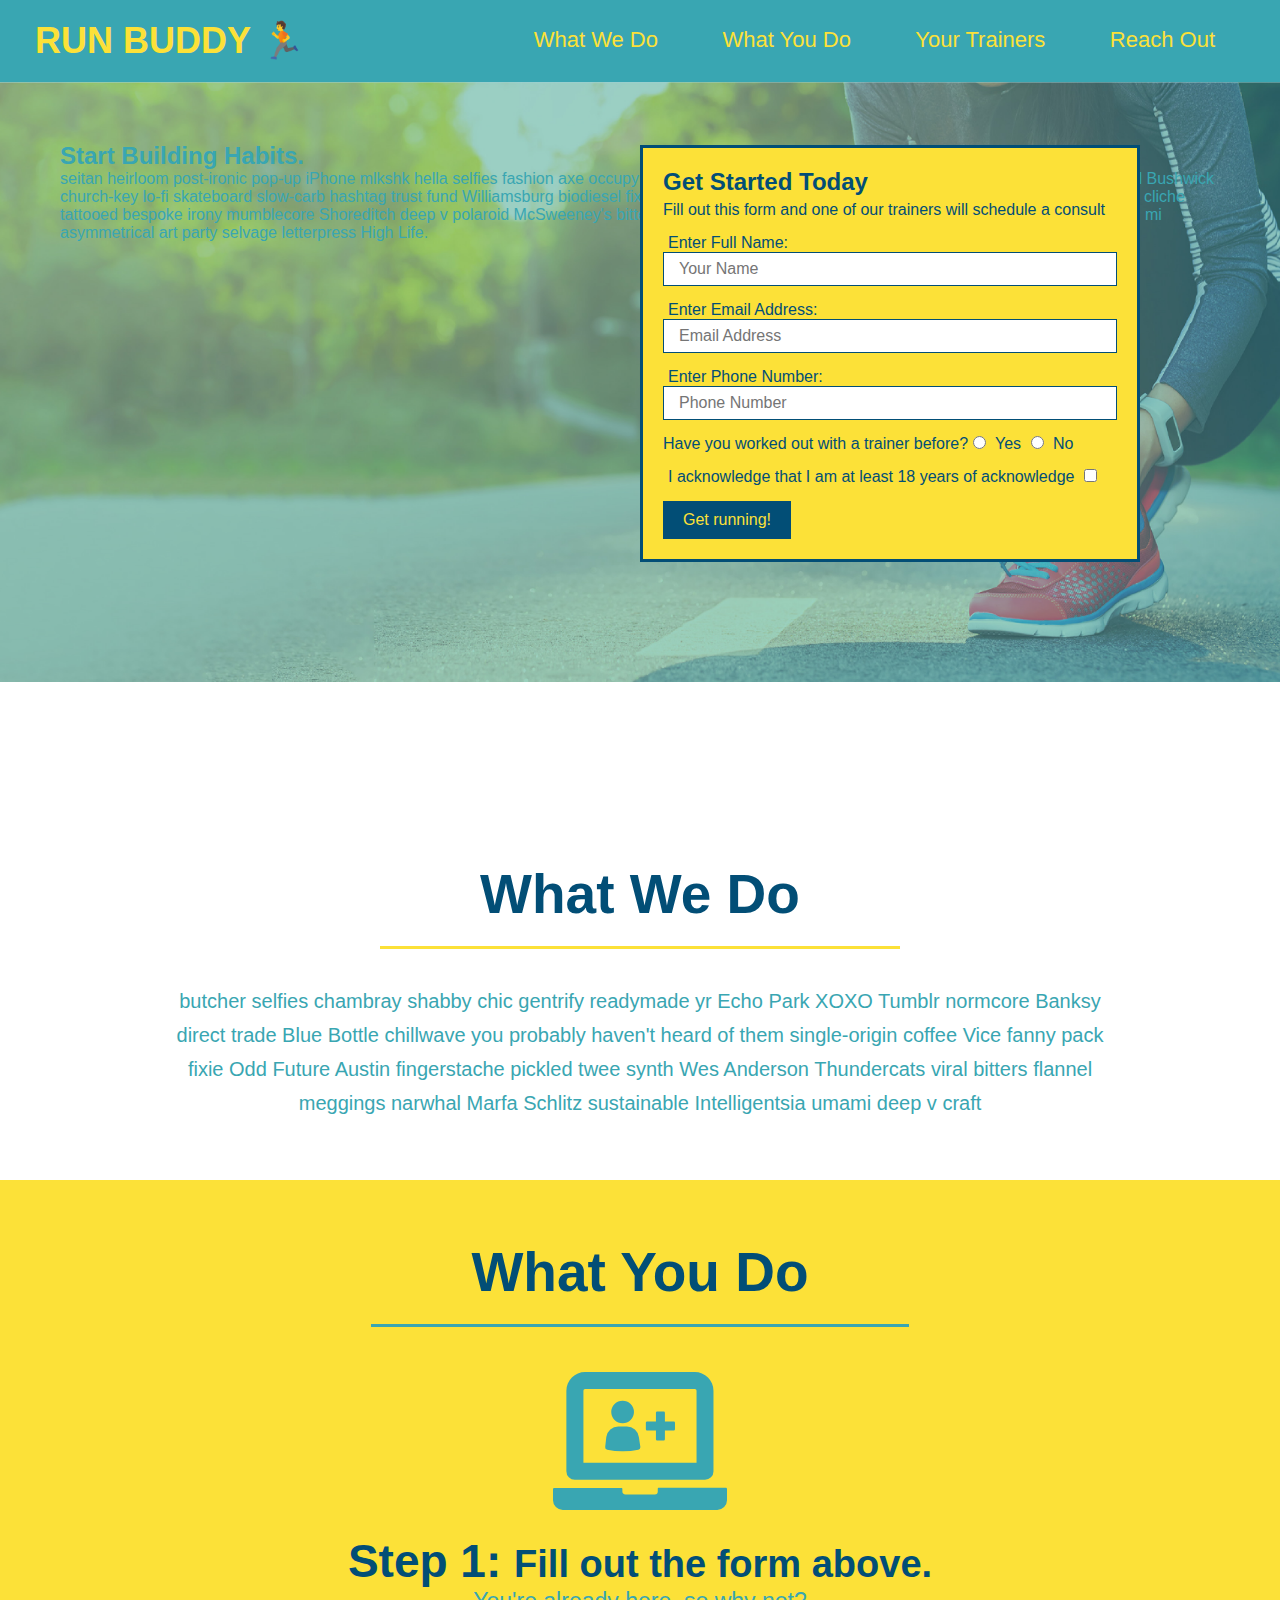
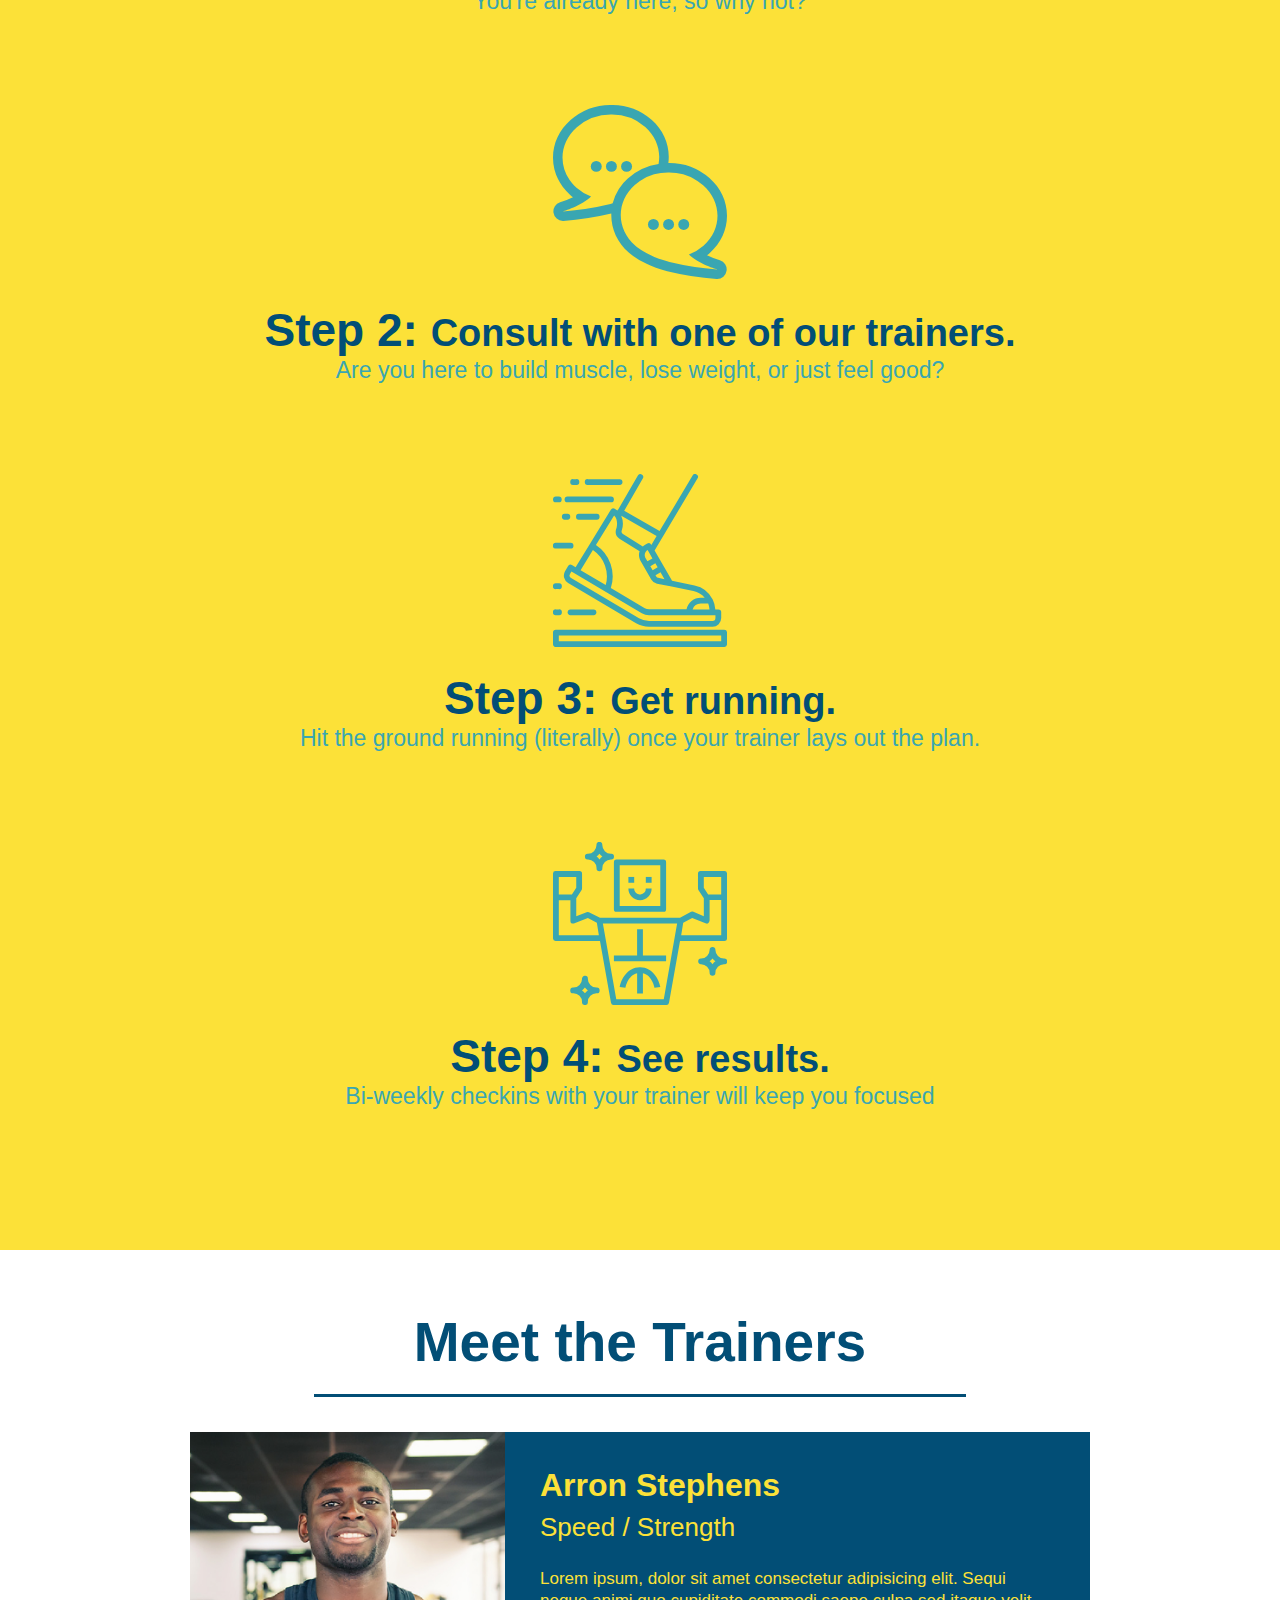
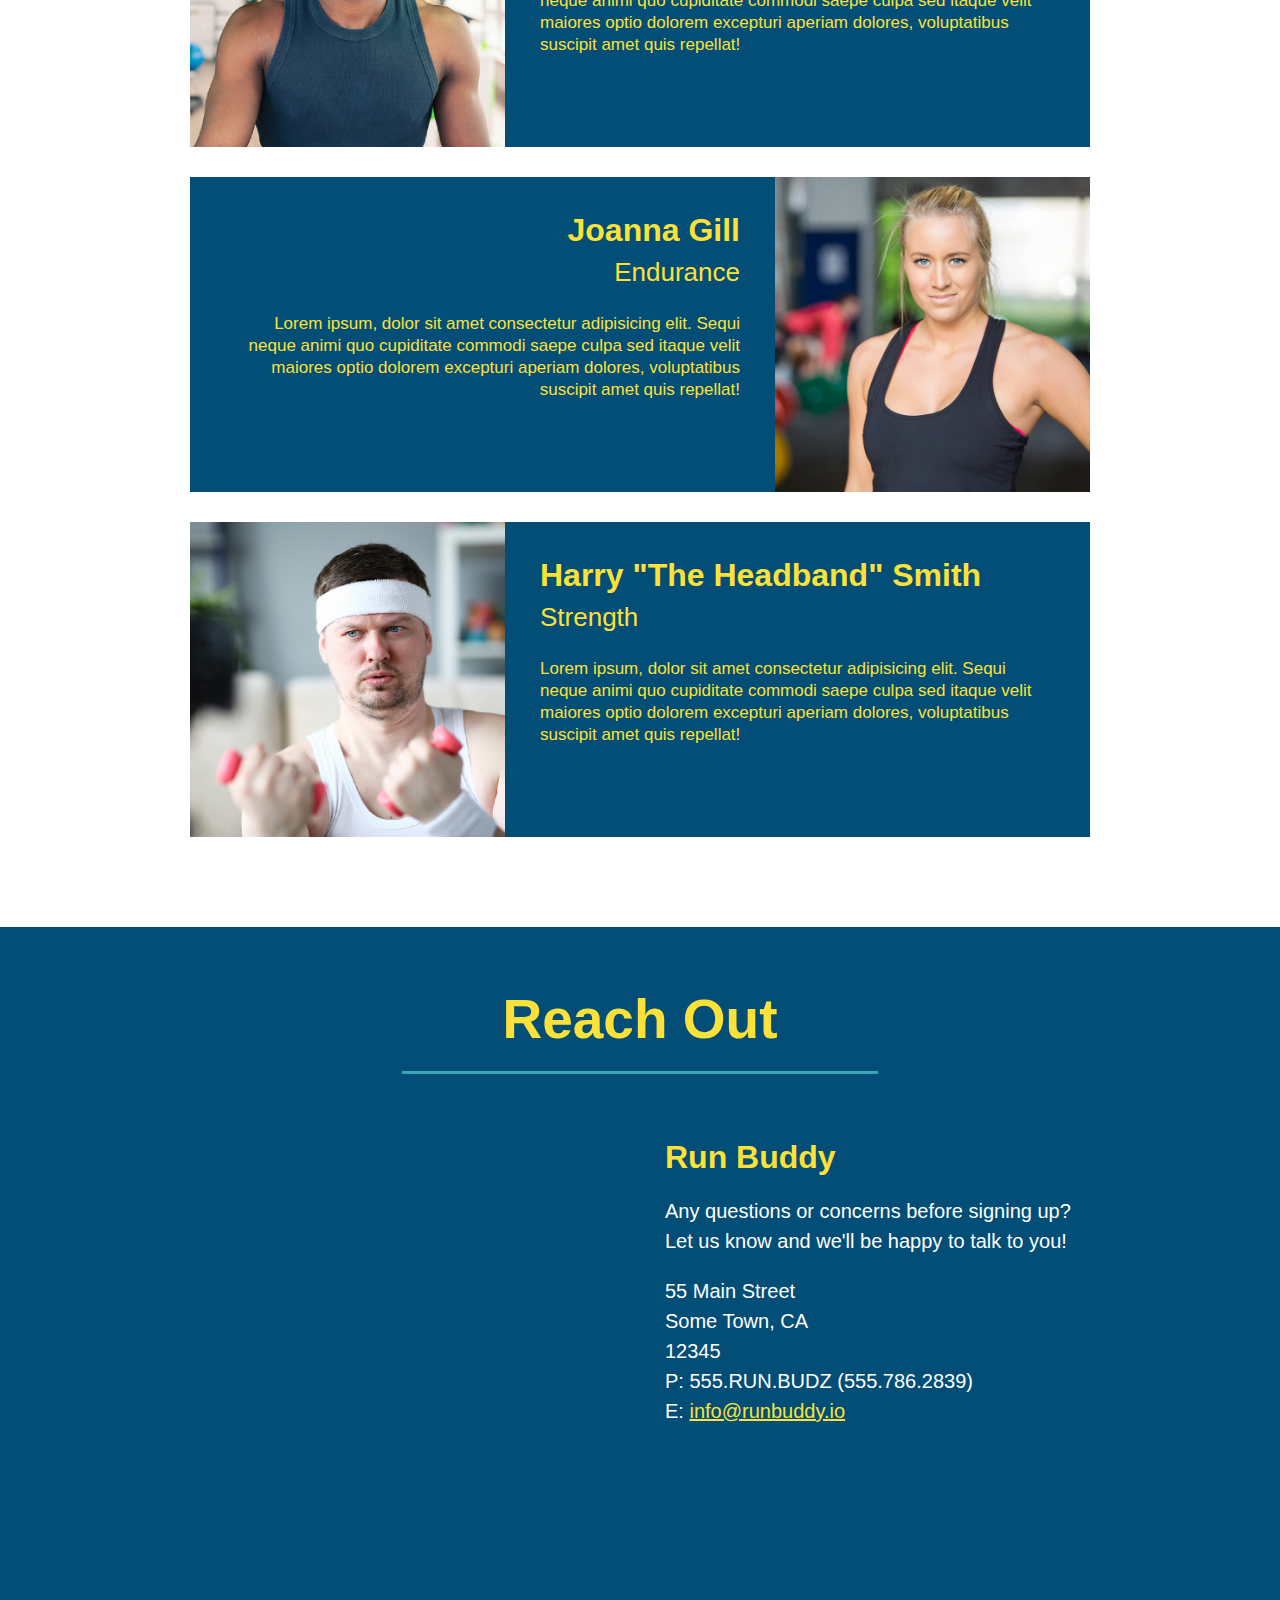
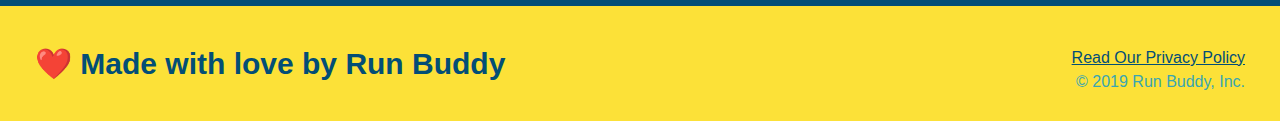
==== commit 4f5a5170: "added content to here, replaced image" ====
--- a/index.html
+++ b/index.html
@@ -34,6 +34,12 @@
     </header>
 
     <section class="hero">
+      <div class="hero-cta">
+        <h2>Start Building Habits.</h2>
+        <p>
+          seitan heirloom post-ironic pop-up iPhone mlkshk hella selfies fashion axe occupy readymade put a bird on it messenger bag Wes Anderson Schlitz plaid Bushwick church-key lo-fi skateboard slow-carb hashtag trust fund Williamsburg biodiesel fixie farm-to-table 8-bit banjo XOXO Banksy chillwave bicycle rights retro cliche tattooed bespoke irony mumblecore Shoreditch deep v polaroid McSweeney's bitters cray gentrify tofu Marfa you probably haven't heard of them yr banh mi asymmetrical art party selvage letterpress High Life.
+        </p>
+      </div>
       <div class="hero-form">
         <h3>Get Started Today</h3>
         <p>
@@ -199,7 +205,7 @@
     <footer>
       <h2>❤️ Made with love by Run Buddy</h2>
       <div>
-        <a href="#">Read Our Privacy Policy</a><br />
+        <a href="./privacy-policy.html">Read Our Privacy Policy</a><br />
         &copy; 2019 Run Buddy, Inc.
       </div>
     </footer>
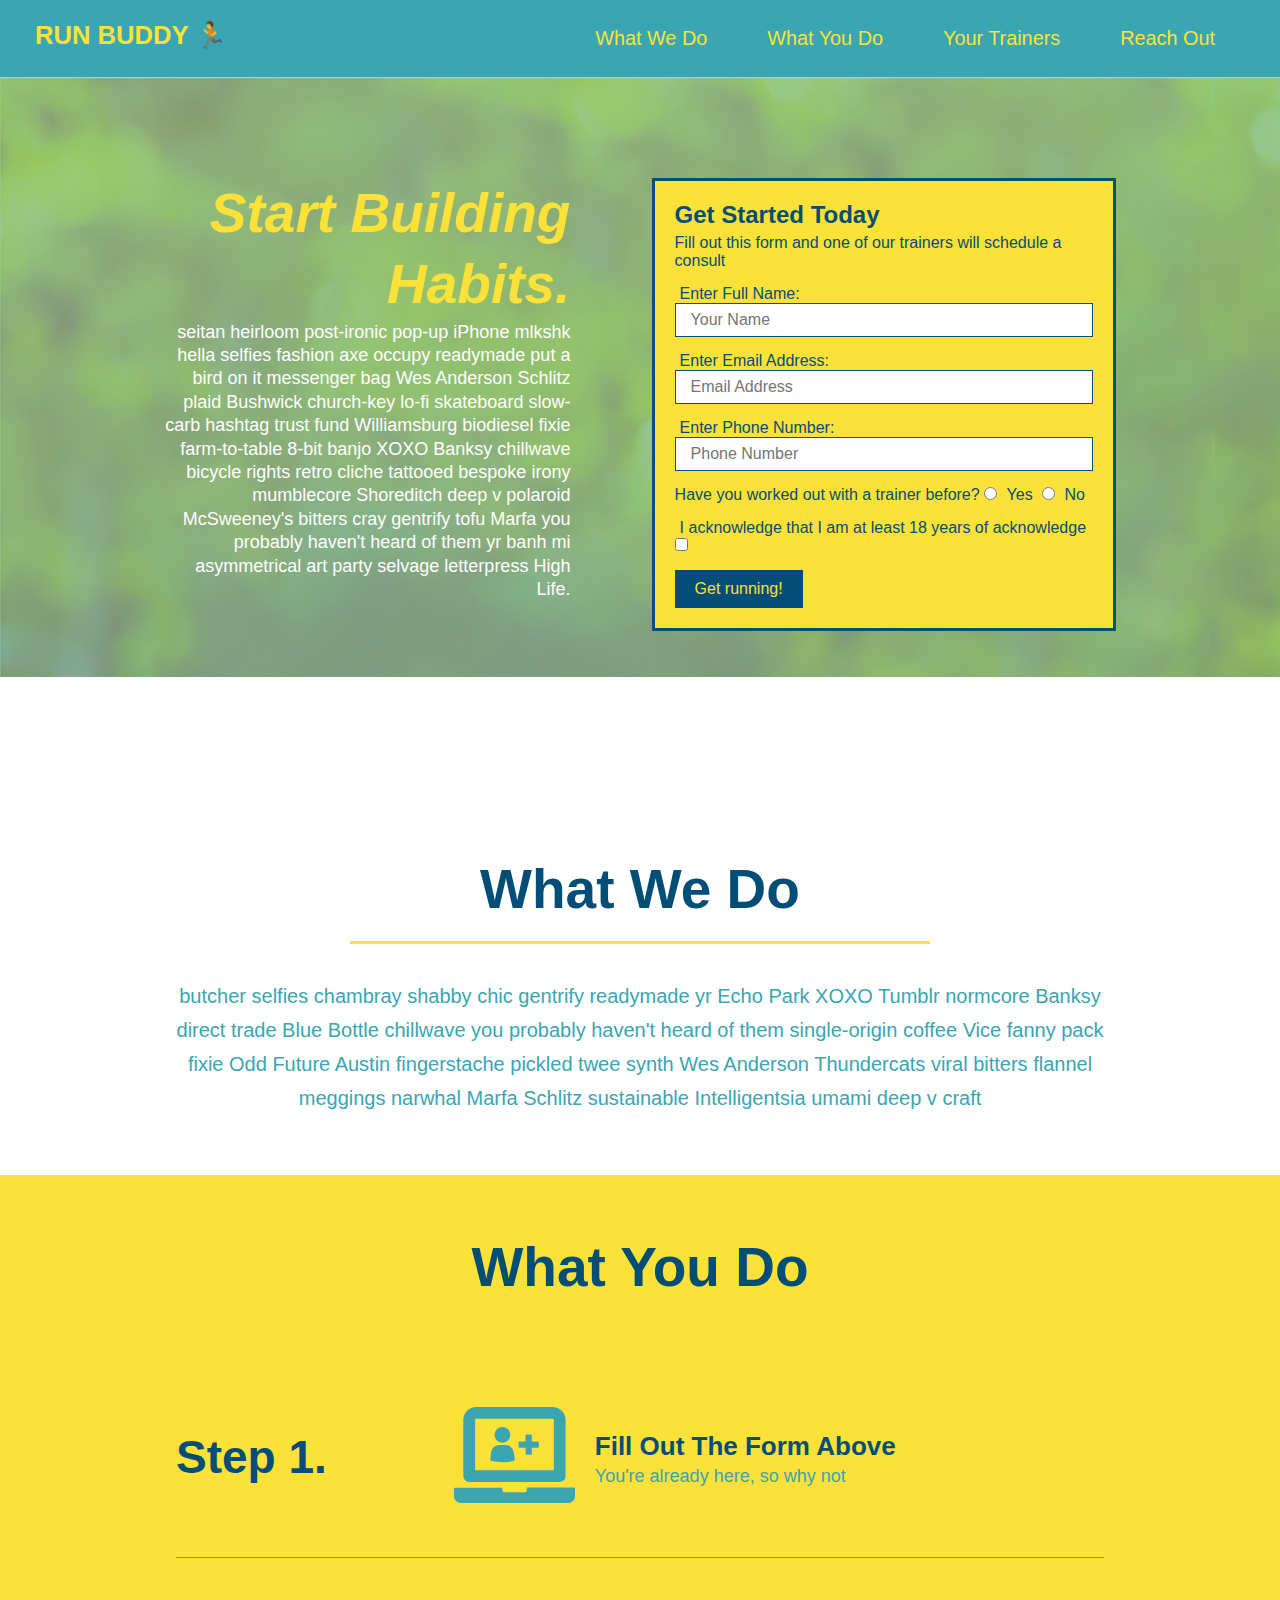
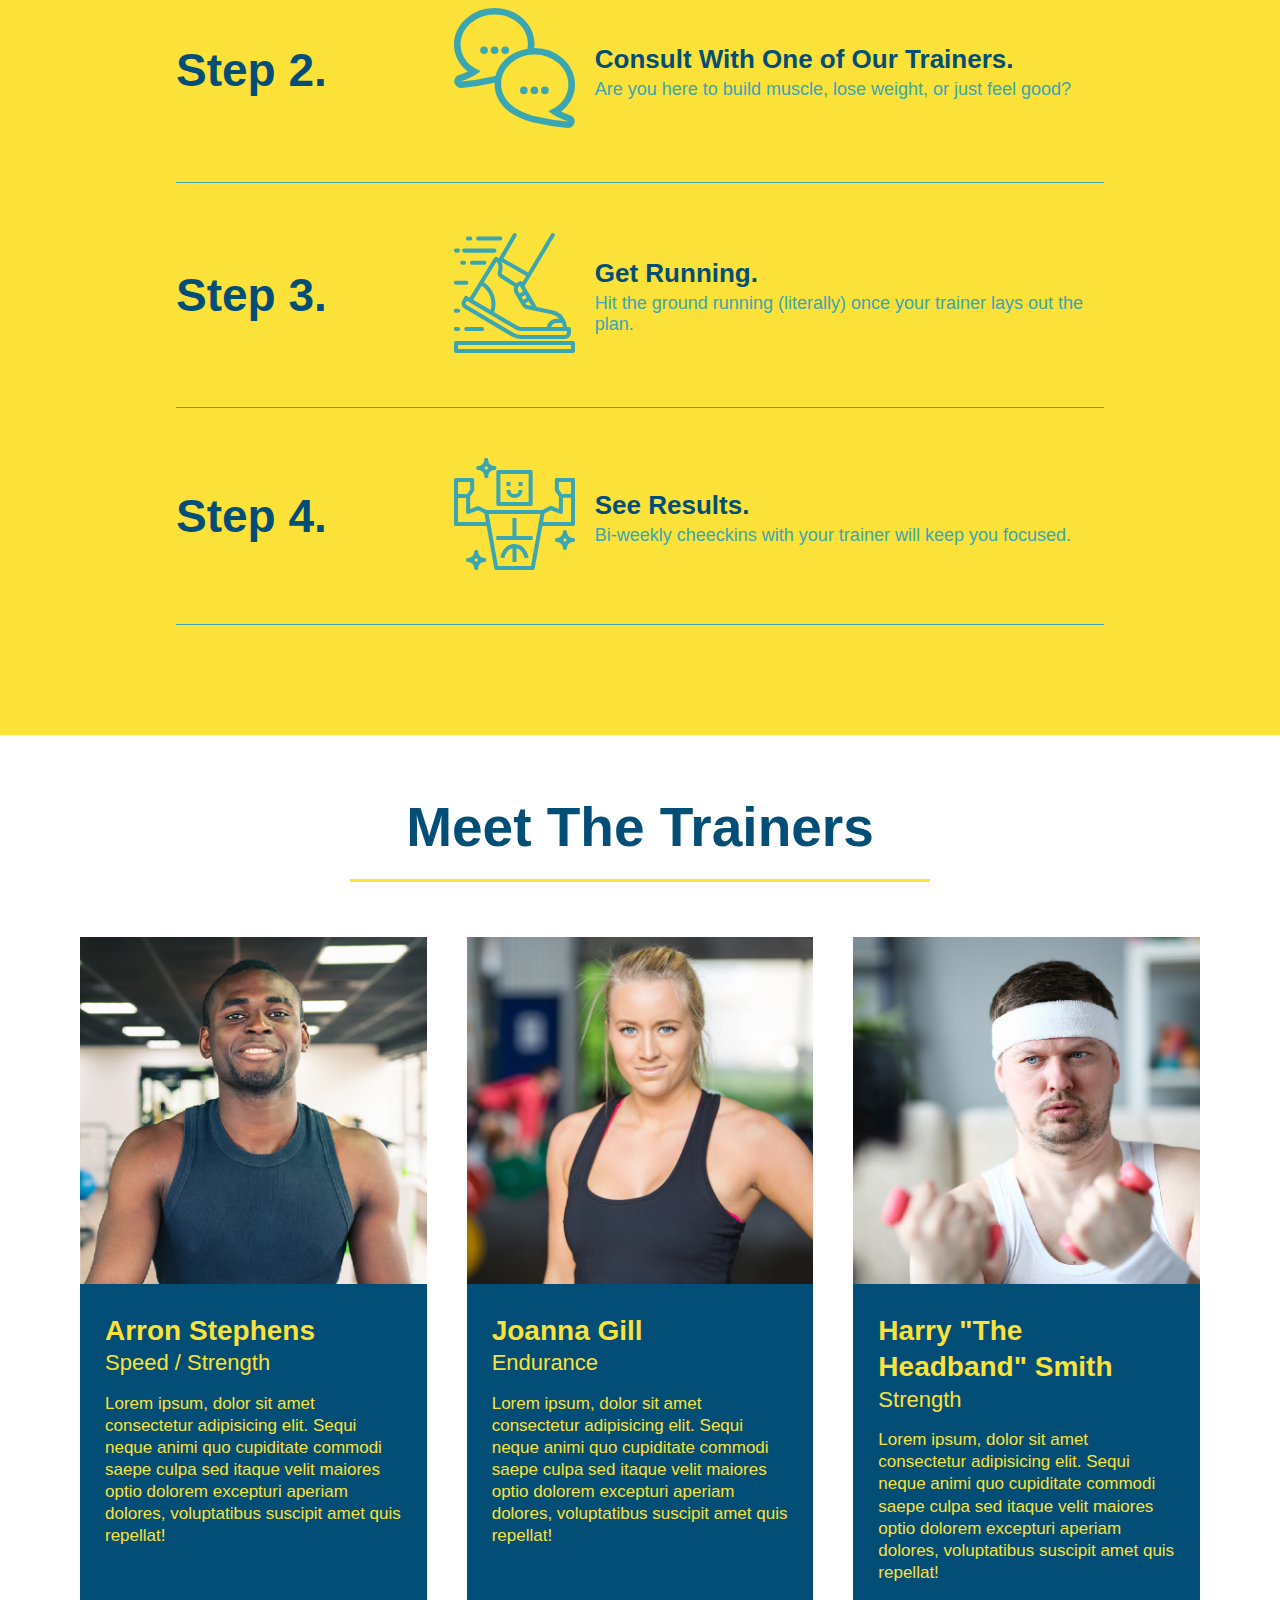
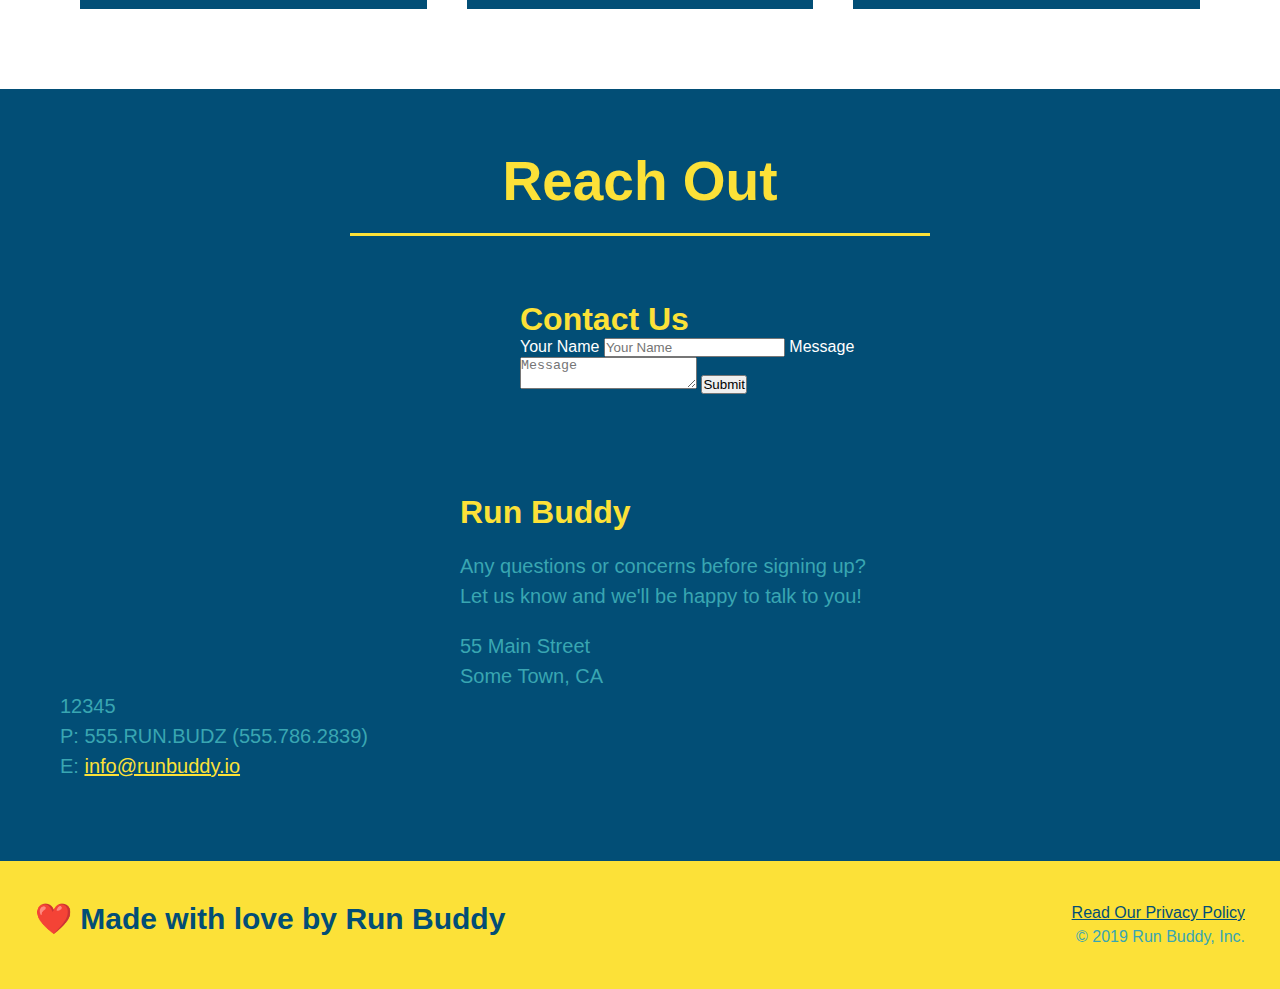
==== commit 6482e0d7: "Had some issues" ====
--- a/index.html
+++ b/index.html
@@ -93,7 +93,9 @@
 
     <!-- "what we do" section -->
     <section id="what-we-do" class="intro">
-      <h2 class="section-title primary-border">What We Do</h2>
+      <div class="flex-row">
+        <h2 class="section-title primary-border">What We Do</h2>
+      </div>
       <p>
         butcher selfies chambray shabby chic gentrify readymade yr Echo Park
         XOXO Tumblr normcore Banksy direct trade Blue Bottle chillwave you
@@ -106,42 +108,74 @@
 
     <!-- "what you do" section-->
     <section id="what-you-do" class="steps" >
-      <h2 class="section-title secondary-border">What You Do</h2>
-      <div>
-        <img src="./assets/images/step-1.svg" alt="" />
-        <h3>Step 1: <span>Fill out the form above.</span></h3>
-        <p>You're already here, so why not?</p>
-      </div>
-      <div>
-        <img src="./assets/images/step-2.svg" alt="" />
-        <h3>Step 2: <span>Consult with one of our trainers.</span></h3>
-        <p>Are you here to build muscle, lose weight, or just feel good?</p>
-      </div>
-      <div>
-        <img src="./assets/images/step-3.svg" alt="" />
-        <h3>Step 3: <span>Get running.</span></h3>
-        <p>
-          Hit the ground running (literally) once your trainer lays out the
-          plan.
-        </p>
-      </div>
-      <div>
-        <img src="./assets/images/step-4.svg" alt="" />
-        <h3>Step 4: <span>See results.</span></h3>
-        <p>Bi-weekly checkins with your trainer will keep you focused</p>
+      <div class="flex-row">
+        <h2 class="section-title primary-border">What You Do</h2>
+      </div>
+      <div class="step">
+        <h3>Step 1.</h3>
+        <div class="step-info">
+          <div class="step-img">
+            <img src="./assets/images/step-1.svg" alt="" />
+          </div>
+          <div class="step-text">
+            <h4>Fill Out The Form Above</h4>
+            <p>You're already here, so why not</p>
+          </div>
+        </div>
+      </div>
+
+      <div class="step">
+        <h3>Step 2.</h3>
+        <div class="step-info">
+          <div class="step-img">
+            <img src="./assets/images/step-2.svg" alt="" />
+          </div>
+          <div class="step-text">
+            <h4>Consult With One of Our Trainers.</h4>
+            <p>Are you here to build muscle, lose weight, or just feel good?</p>
+          </div>
+        </div>
+      </div>
+
+      <div class="step">
+        <h3>Step 3.</h3>
+        <div class="step-info">
+          <div class="step-img">
+            <img src="./assets/images/step-3.svg" alt="" />
+          </div>
+          <div class="step-text">
+            <h4>Get Running.</h4>
+            <p>Hit the ground running (literally) once your trainer lays out the plan.</p>
+          </div>
+        </div>
+      </div>
+
+      <div class="step">
+        <h3>Step 4.</h3>
+        <div class="step-info">
+          <div class="step-img">
+            <img src="./assets/images/step-4.svg" alt="" />
+          </div>
+          <div class="step-text">
+            <h4>See Results.</h4>
+            <p>Bi-weekly cheeckins with your trainer will keep you focused.</p>
+          </div>
+        </div>
       </div>
     </section>
 
     <!-- "meet the trainers" section -->
-    <section id="your-trainers" class="trainers">
-      <h2 class="section-title primary-header">
-          Meet the Trainers
-        </h2>
+    <section id="your-trainers">
+      <div class="flex-row">
+        <h2 class="section-title primary-border">Meet The Trainers</h2>
+      </div>
+
+      <div class="trainers">
         <article class="trainer">
           <img src="./assets/images/trainer-1.jpg" alt="Arron Stephens in his workout clothes, ready to pump iron" />
-          <div class="trainer-bio text-left">
-            <h3>Arron Stephens</h3>
-            <h4>Speed / Strength</h4>
+          <div class="trainer-bio">
+            <h3 class="trainer-name">Arron Stephens</h3>
+            <h4 class="trainer-role">Speed / Strength</h4>
             <p>
               Lorem ipsum, dolor sit amet consectetur adipisicing elit. Sequi neque animi quo cupiditate commodi saepe culpa sed
               itaque velit maiores optio dolorem excepturi aperiam dolores, voluptatibus suscipit amet quis repellat!
@@ -149,32 +183,35 @@
           </div>
         </article>
         <article class="trainer">
-          <div class="trainer-bio text-right">
-            <h3>Joanna Gill</h3>
-            <h4>Endurance</h4>
+          <img src="./assets/images/trainer-2.jpg" alt="Joanna Gill cooling off after a workout" />
+          <div class="trainer-bio">
+            <h3 class="trainer-name">Joanna Gill</h3>
+            <h4 class="trainer-role">Endurance</h4>
             <p>
               Lorem ipsum, dolor sit amet consectetur adipisicing elit. Sequi neque animi quo cupiditate commodi saepe culpa sed
               itaque velit maiores optio dolorem excepturi aperiam dolores, voluptatibus suscipit amet quis repellat!
             </p>
           </div>
-          <img src="./assets/images/trainer-2.jpg" alt="Joanna Gill cooling off after a workout" />
         </article>
         <article class="trainer">
           <img src="./assets/images/trainer-3.jpg" alt="Harry Smith wearing a headband and lifting comically small pink weights" />
-          <div class="trainer-bio text-left">
-            <h3>Harry "The Headband" Smith</h3>
-            <h4>Strength</h4>
+          <div class="trainer-bio">
+            <h3 class="trainer-name">Harry "The Headband" Smith</h3>
+            <h4 class="trainer-role">Strength</h4>
             <p>
               Lorem ipsum, dolor sit amet consectetur adipisicing elit. Sequi neque animi quo cupiditate commodi saepe culpa sed
               itaque velit maiores optio dolorem excepturi aperiam dolores, voluptatibus suscipit amet quis repellat!
             </p>
           </div>
         </article>
+      </div>
     </section>
 
     <!-- "reach out" section -->
     <section id="reach-out" class="contact">
-      <h2 class="section-title secondary-border">Reach Out</h2>
+      <div class="flex-row">
+        <h2 class="section-title primary-border">Reach Out</h2>
+      </div>
       <div class="contact-info">
         <iframe src="https://www.google.com/maps/embed?pb=!1m18!1m12!1m3!1d3228.2266850762553!2d-78.903827284459!3d35.99032742056463!2m3!1f0!2f0!3f0!3m2!1i1024!2i768!4f13.1!3m3!1m2!1s0x89ace46bf847dddb%3A0x18458f836fb5a9e6!2s555%20S%20Mangum%20St%2C%20Durham%2C%20NC%2027701!5e0!3m2!1sen!2sus!4v1651093810174!5m2!1sen!2sus"
         width="400"
@@ -183,6 +220,19 @@
         allowfullscreen=""
         loading="lazy">
         </iframe>
+        <div class="contact-form">
+          <h3>Contact Us</h3>
+          <form>
+            <label for="contact-name">Your Name</label>
+            <input type="text" id="contact-name" placeholder="Your Name" />
+
+            <label for="contact-message">Message</label>
+            <textarea id="contact-message" placeholder="Message"></textarea>
+            <button type="submit">Submit</button>
+           </form>
+       </div>
+          </form>
+        </div>
         <div class="contact-info">
           <h3>Run Buddy</h3>
           <p>
--- a/assets/css/style.css
+++ b/assets/css/style.css
@@ -13,13 +13,16 @@
 header {
   padding: 20px 35px;
   background-color: #39a6b2;
-}
+  display: flex;
+  justify-content: space-between;
+  flex-wrap: wrap;
+}
+
 header h1 {
   font-weight: bold;
-  font-size: 36px;
+  font-size: 2vw;
   color: #fce138;
   margin: 0;
-  display: inline;
 }
 
 header a {
@@ -28,35 +31,39 @@
 }
 
 header nav {
-  float: right;
   margin: 7px 0;
 }
 
-header nav ul li {
-  display: inline;
+header nav ul {
+  display: flex;
+  flex-wrap: wrap;
+  justify-content: space-between;
+  align-items: center;
+  list-style: none;
 }
 
 header nav ul li a {
   margin: 0 30px;
   font-weight: lighter;
-  font-size: 22px;
+  font-size: 1.55vw;
 }
 
 footer {
   background: #fce138;
   width: 100%;
   padding: 40px 35px;
+  display: flex;
+  justify-content: space-between;
+  flex-wrap: wrap;
 }
 
 footer h2 {
-  display: inline;
   color: #024e76;
   font-size: 30px;
   margin: 0;
 }
 
 footer div {
-  float: right;
   line-height: 1.5;
   text-align: right;
 }
@@ -73,20 +80,34 @@
 .hero {
   background-image: url("../images/hero-bg.jpg");
   height: 600px;
-  background-size: cover;
-  background-position: center;
   position: relative;
+  display: flex;
+  justify-content: center;
+  flex-wrap: wrap;
+}
+
+.hero-cta {
+  width: 35%;
+  text-align: right;
+  margin: 3.5%;
+  color: #fff;
+  font-size: 18px;
+  line-height: 1.3;
+}
+
+.hero-cta h2 {
+  font-style: italic;
+  font-size: 55px;
+  color: #fce138;
 }
 
 .hero-form {
   background-color: #fce138;
   padding: 20px;
-  width: 500px;
   color: #024e76;
   border: solid 3px #024e76;
-  position: absolute;
-  bottom: 120px;
-  right: 140px;
+  width: 40%;
+  margin: 3.5%;
 }
 
 .hero-form h3 {
@@ -121,20 +142,16 @@
 }
 /* Hero Style End */
 
-.intro {
-    text-align: center;
-}
-
 .intro p {
-    line-height: 1.7;
-    color: #39a6b2;
-    width: 80%;
-    font-size: 20px;
-    margin: 0 auto;
+  line-height: 1.7;
+  color: #39a6b2;
+  width: 80%;
+  font-size: 20px;
+  margin: 0 auto;
+  text-align: center;
 }
 
 .steps {
-    text-align: center;
     background: #fce138;
 }
 
@@ -145,10 +162,11 @@
 .section-title {
     font-size: 55px;
     color: #024e76;
-    margin-bottom: 35px;
-    padding: 0 100px 20px 100px;
-    display: inline-block;
     border-bottom: 3px solid;
+    padding-bottom: 20px;
+    text-align: center;
+    margin: 0 auto 35px auto;
+    width: 50%;
 }
 
 .primary-border {
@@ -159,51 +177,72 @@
     border-color: #39a6b2;
 }
 
-.steps div {
-    margin-bottom: 80px;
-}
-
-.steps img {
-    width: 15%;
-    margin: 10px 0;
-}
-
-.steps h3 {
+.step {
+  margin: 50px auto;
+  padding-bottom: 50px;
+  width: 80%;
+  border-bottom: 1px solid #39a6b2;
+  display: flex;
+  flex-wrap: wrap;
+  align-items: center;
+  justify-content: space-between;
+}
+
+.step h3 {
     color: #024e76;
     font-size: 46px;
-    margin-top: 10px;
-}
-
-.steps p {
+    flex: 1 30%;
+}
+
+.step-info {
+  flex: 2 70%;
+  display: flex;
+  flex-wrap: wrap;
+  align-items: center;
+}
+
+.step-text {
+  flex: 12;
+}
+
+.step-text p {
     color: #39a6b2;
-    font-size: 23px;
-}
-
-.steps span {
-    font-size: 38px;
+    font-size: 18px;
+}
+
+.step-text h4 {
+  font-size: 26px;
+  line-height: 1.5;
+  color: #024e76;
+}
+
+.step-img {
+  flex: 1 12%;
+  margin-right: 20px;
 }
 
 .trainers {
-  text-align: center;
+  width: 100%;
+  margin: 0 AUTO;
+  display: flex;
+  flex-wrap: wrap;
+  justify-content: space-around;
 }
 
 .trainer {
-  width: 900px;
-  margin: 0 auto 30px auto;
+  margin: 20px;
   background: #024e76;
   color: #fce138;
-  overflow: auto;
+  flex: 1;
 }
 
 .trainer img {
-  width: 35%;
-  float: left;
+  width: 100%;
 }
 
 .trainer-bio {
-  padding: 35px;
-  float: left;
-  width: 65%;
+  padding: 25px;
+  line-height: 1.3;
 }
 
 .text-left {
@@ -215,14 +254,13 @@
 }
 
 .trainer-bio h3 {
-  font-size: 32px;
-  margin-bottom: 8px;
+  font-size: 28px;
 }
 
 .trainer-bio h4 {
   font-weight: lighter;
-  font-size: 26px;
-  margin-bottom: 25px;
+  font-size: 22px;
+  margin-bottom: 15px;
 }
 
 .trainer-bio p {
@@ -232,7 +270,6 @@
 
 .contact {
   background-color: #024e76;
-  text-align: center;
 }
 
 .contact h2 {
@@ -269,4 +306,8 @@
 
 .contact-info a {
   color: #fce138;
+}
+
+.flex-row {
+  display: flex;
 }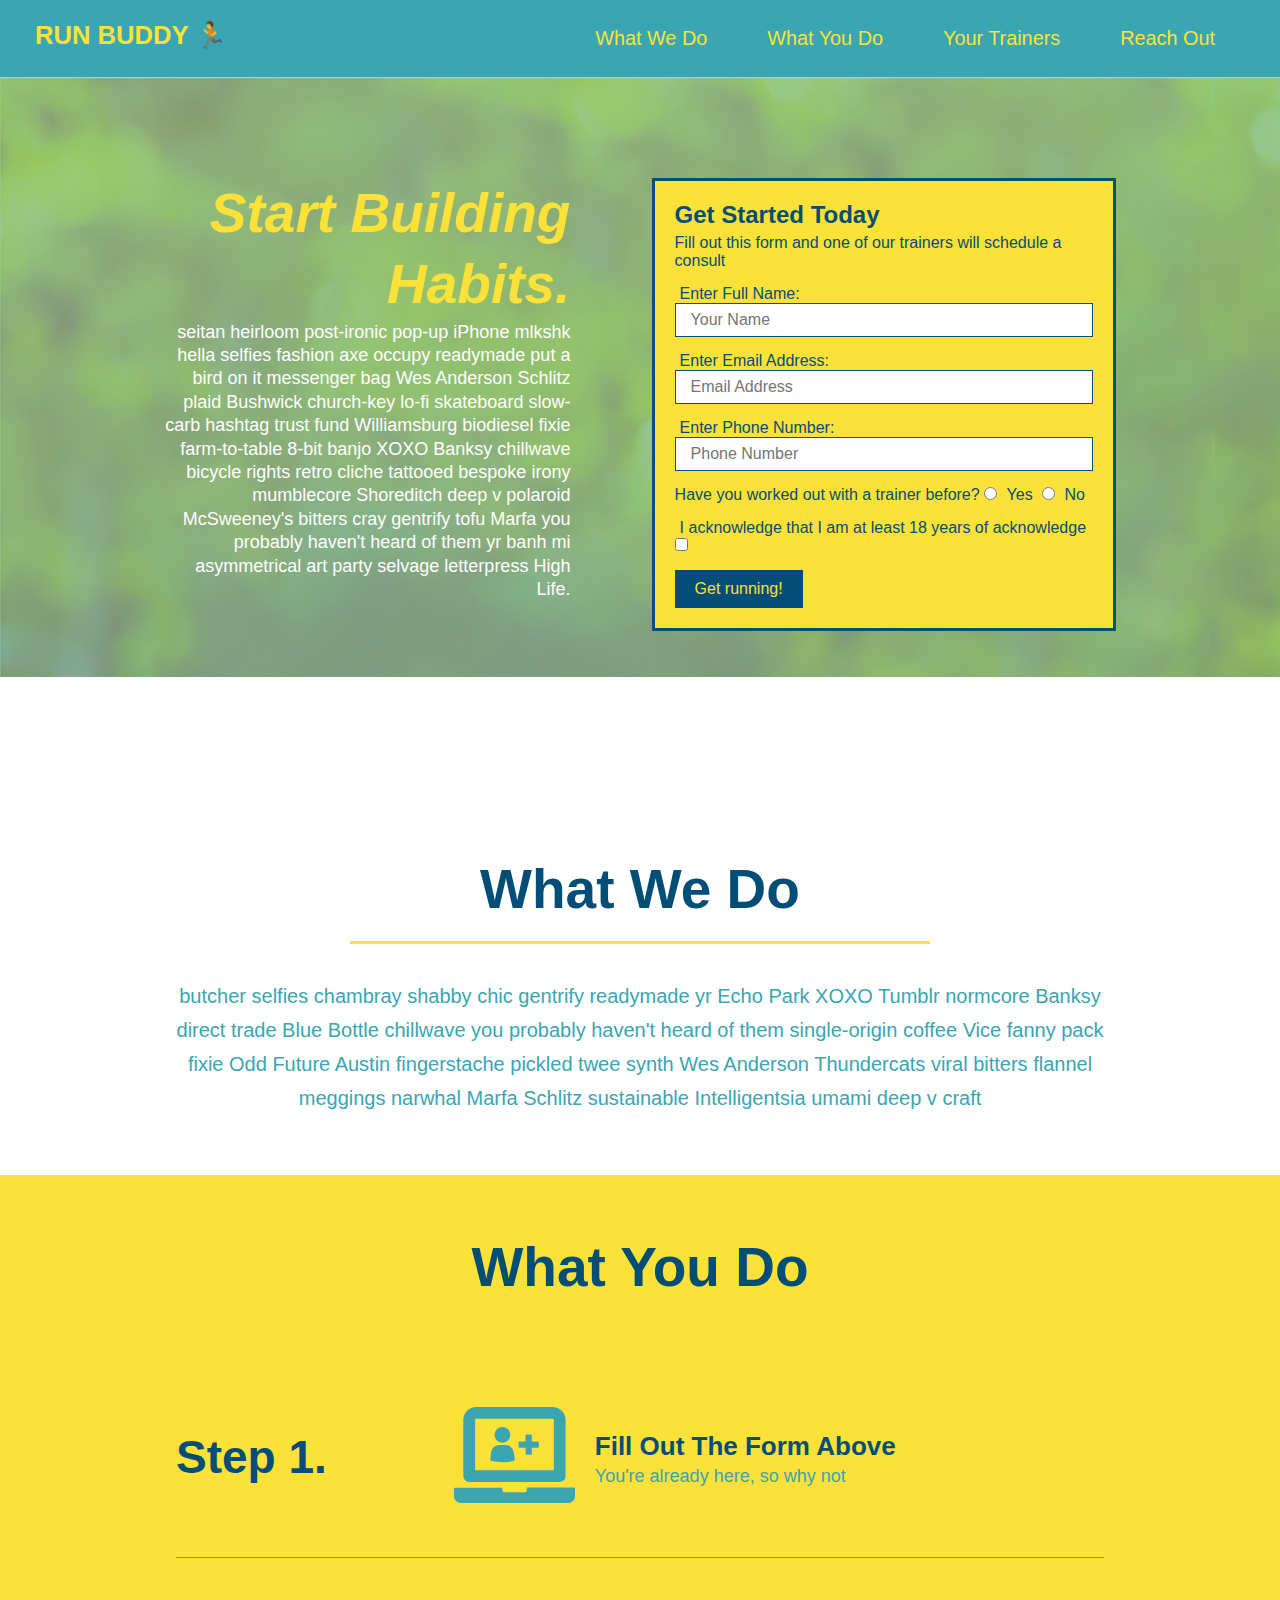
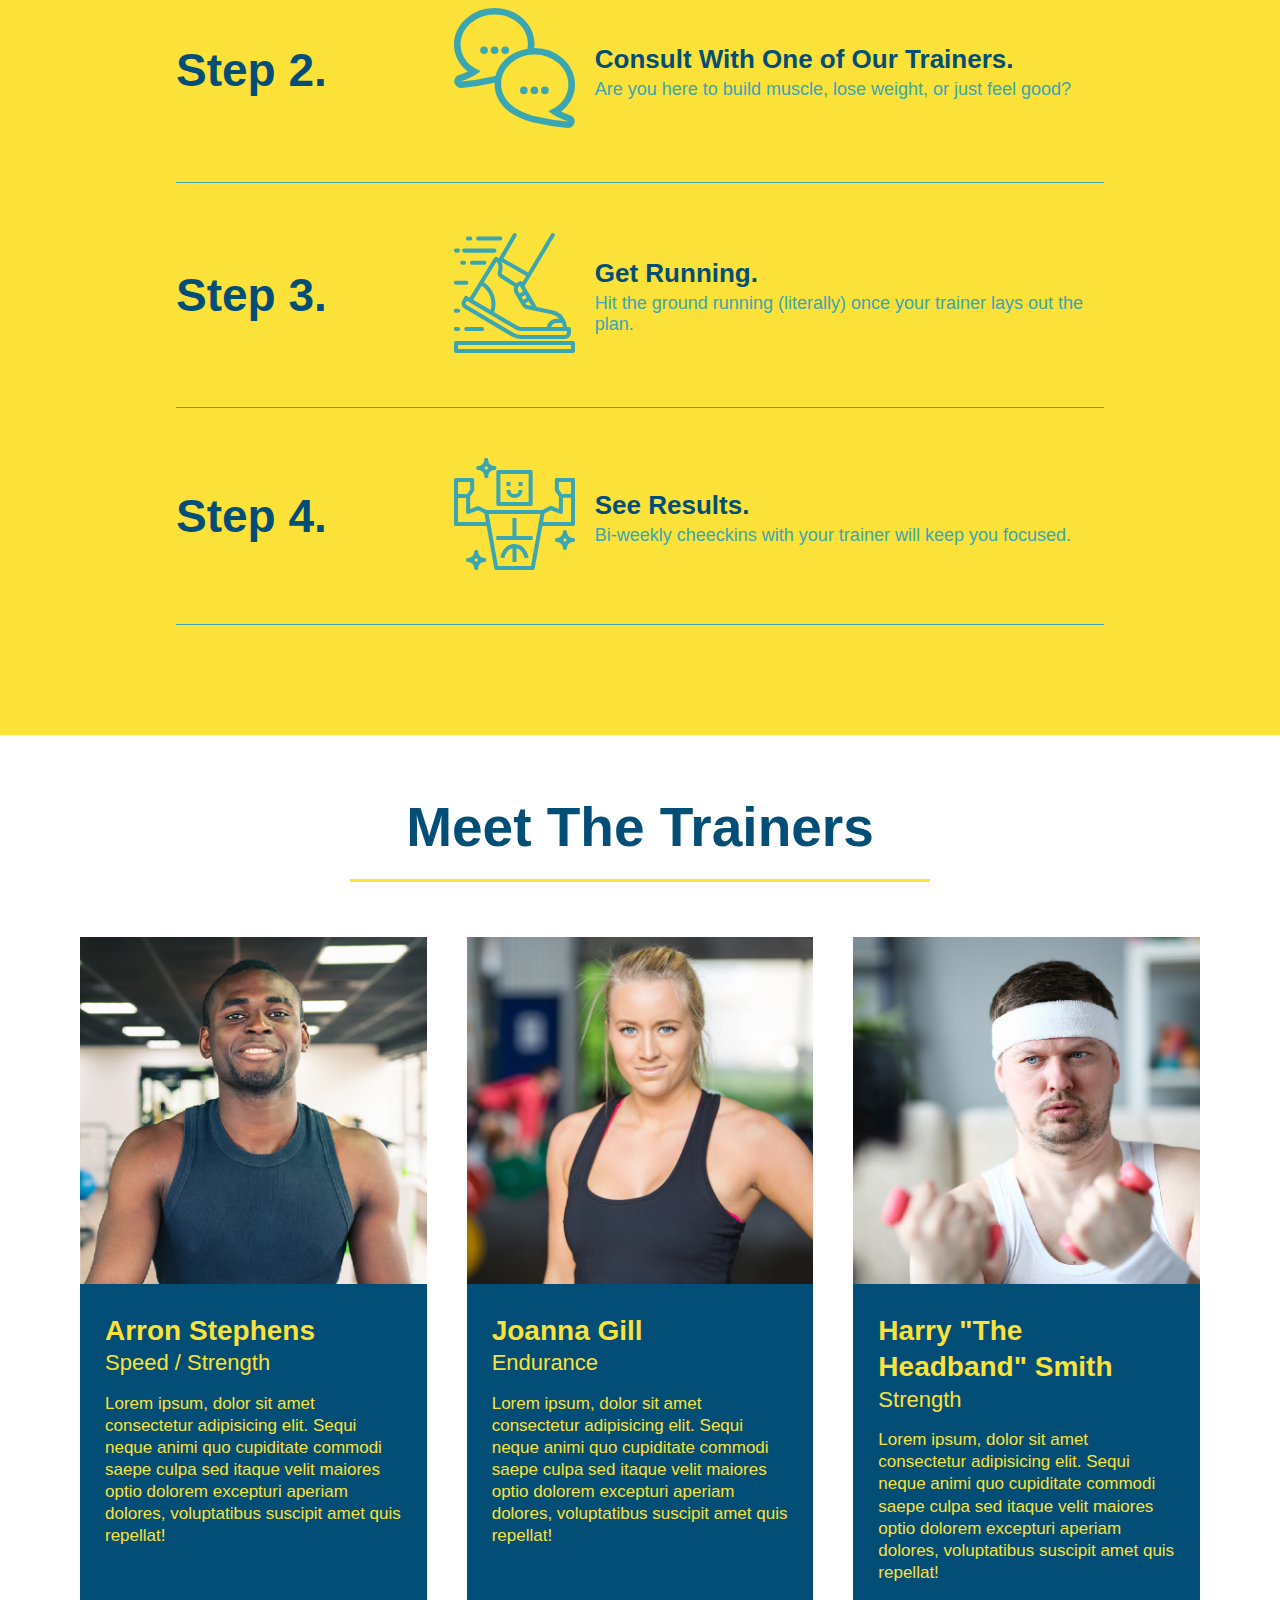
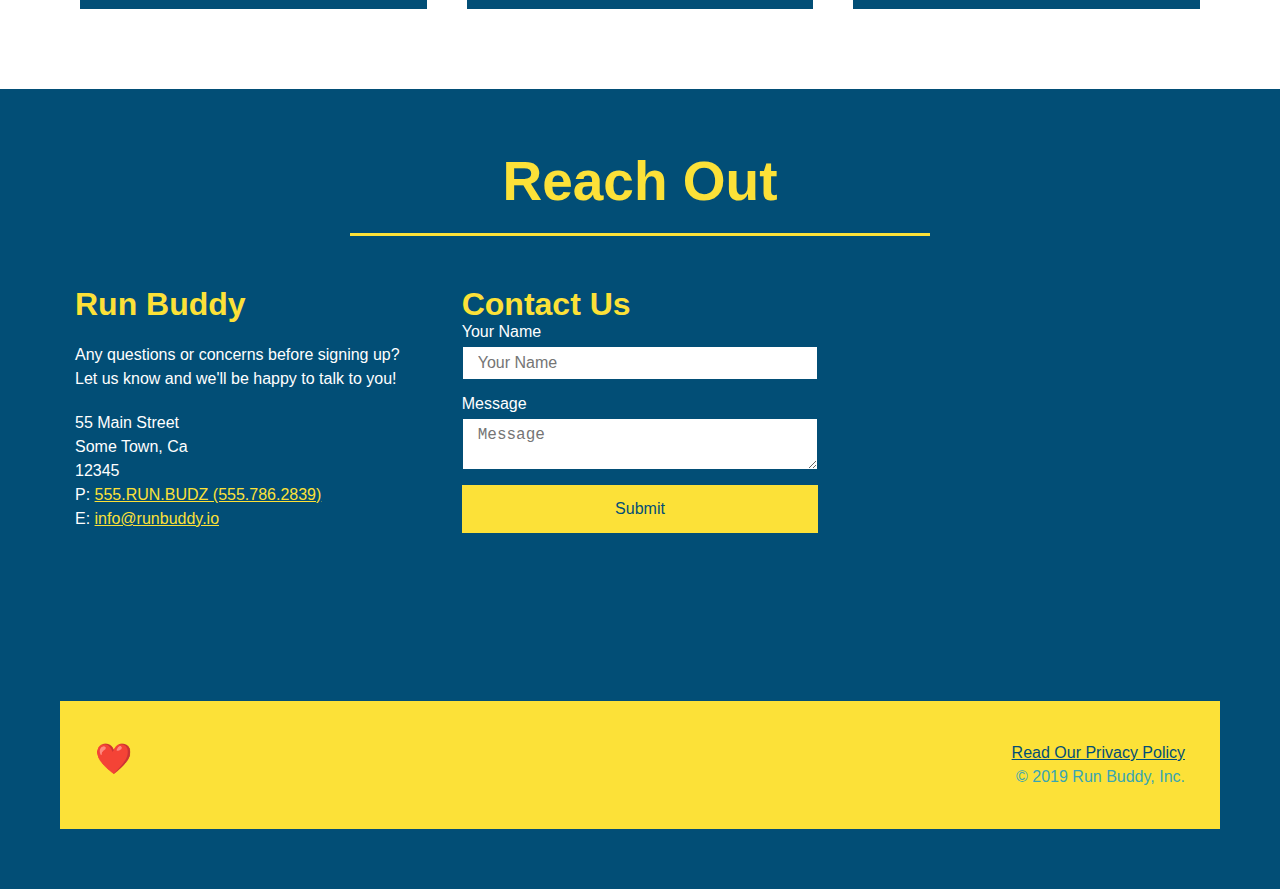
==== commit 183d30ad: "Worked on Contact footer" ====
--- a/index.html
+++ b/index.html
@@ -2,6 +2,7 @@
 <html lang="en">
   <head>
     <link rel="stylesheet" href="./assets/css/style.css" />
+    <meta name="viewport" content="width=device-width, initial-scale=1.0" />
     <meta charset="utf-8" />
     <title>Run Buddy</title>
   </head>
@@ -213,27 +214,7 @@
         <h2 class="section-title primary-border">Reach Out</h2>
       </div>
       <div class="contact-info">
-        <iframe src="https://www.google.com/maps/embed?pb=!1m18!1m12!1m3!1d3228.2266850762553!2d-78.903827284459!3d35.99032742056463!2m3!1f0!2f0!3f0!3m2!1i1024!2i768!4f13.1!3m3!1m2!1s0x89ace46bf847dddb%3A0x18458f836fb5a9e6!2s555%20S%20Mangum%20St%2C%20Durham%2C%20NC%2027701!5e0!3m2!1sen!2sus!4v1651093810174!5m2!1sen!2sus"
-        width="400"
-        height="400"
-        style="border:0;"
-        allowfullscreen=""
-        loading="lazy">
-        </iframe>
-        <div class="contact-form">
-          <h3>Contact Us</h3>
-          <form>
-            <label for="contact-name">Your Name</label>
-            <input type="text" id="contact-name" placeholder="Your Name" />
-
-            <label for="contact-message">Message</label>
-            <textarea id="contact-message" placeholder="Message"></textarea>
-            <button type="submit">Submit</button>
-           </form>
-       </div>
-          </form>
-        </div>
-        <div class="contact-info">
+        <div>
           <h3>Run Buddy</h3>
           <p>
             Any questions or concerns before signing up?
@@ -241,15 +222,27 @@
             Let us know and we'll be happy to talk to you!
           </p>
           <address>
-            55 Main Street <br/>
-            Some Town, CA <br/>
-            12345<br />
-            P: 555.RUN.BUDZ (555.786.2839)<br/>
-            E: <a href="mailto:info@runbuddy.io">info@runbuddy.io</a>
+            55 Main Street <br />
+            Some Town, Ca <br />
+            12345 <br />
+            P: <a href="tel:555.786.2839">555.RUN.BUDZ (555.786.2839)</a><br />
+            E: <a href="mailto://info@runbuddy.io">info@runbuddy.io</a>
           </address>
         </div>
-      </div>
-    </section>
+        <div class="contact-form">
+          <h3>Contact Us</h3>
+          <form>
+            <label for="contact-name">Your Name</label>
+            <input type="text" id="contact-name" placeholder="Your Name" />
+            <label for="contact-message">Message</label>
+            <textarea id="contact-message" placeholder="Message"></textarea>
+            <button type="submit">Submit</button>
+          </form>
+        </div>
+        <iframe
+          src="https://www.google.com/maps/embed?pb=!1m14!1m12!1m3!1d12182.30520634488!2d-74.0652613!3d40.2407219!2m3!1f0!2f0!3f0!3m2!1i1024!2i768!4f13.1!5e0!3m2!1sen!2sus!4v1561060983193!5m2!1sen!2sus"
+          frameborder="0" style="border:0" allowfullscreen></iframe>
+      </div>
 
     <!-- footer -->
     <footer>
--- a/assets/css/style.css
+++ b/assets/css/style.css
@@ -276,20 +276,19 @@
   color: #fce138;
 }
 
+.contact-info {
+  display: flex;
+  justify-content: space-between;
+  flex-wrap: wrap;
+}
+
 .contact-info iframe {
-  width: 400px;
   height: 400px;
   float: left;
 }
 
 .contact-info div {
-  width: 410px;
-  display: inline-block;
-  vertical-align: top;
-  text-align: left;
-  margin: 30px 0 0 60px;
   color: white;
-  padding-bottom: 100px;
 }
 
 .contact-info h3 {
@@ -300,7 +299,7 @@
 .contact-info p, .contact-info address {
   margin: 20px 0;
   line-height: 1.5;
-  font-size: 20px;
+  font-size: 16px;
   font-style: normal;
 }
 
@@ -310,4 +309,30 @@
 
 .flex-row {
   display: flex;
+}
+
+.contact-info > * {
+  flex: 1;
+  margin: 15px;
+}
+
+.contact-form input, .contact-form textarea {
+  border: 1px solid #024e76;
+  display: block;
+  padding: 7px 15px;
+  font-size: 16px;
+  color: #024e76;
+  width: 100%;
+  margin-bottom: 15px;
+  margin-top: 5px;
+}
+
+.contact-form button {
+  width: 100%;
+  border: none;
+  background: #fce138;
+  color: #024e76;
+  text-align: center;
+  padding: 15px 0;
+  font-size: 16px;
 }